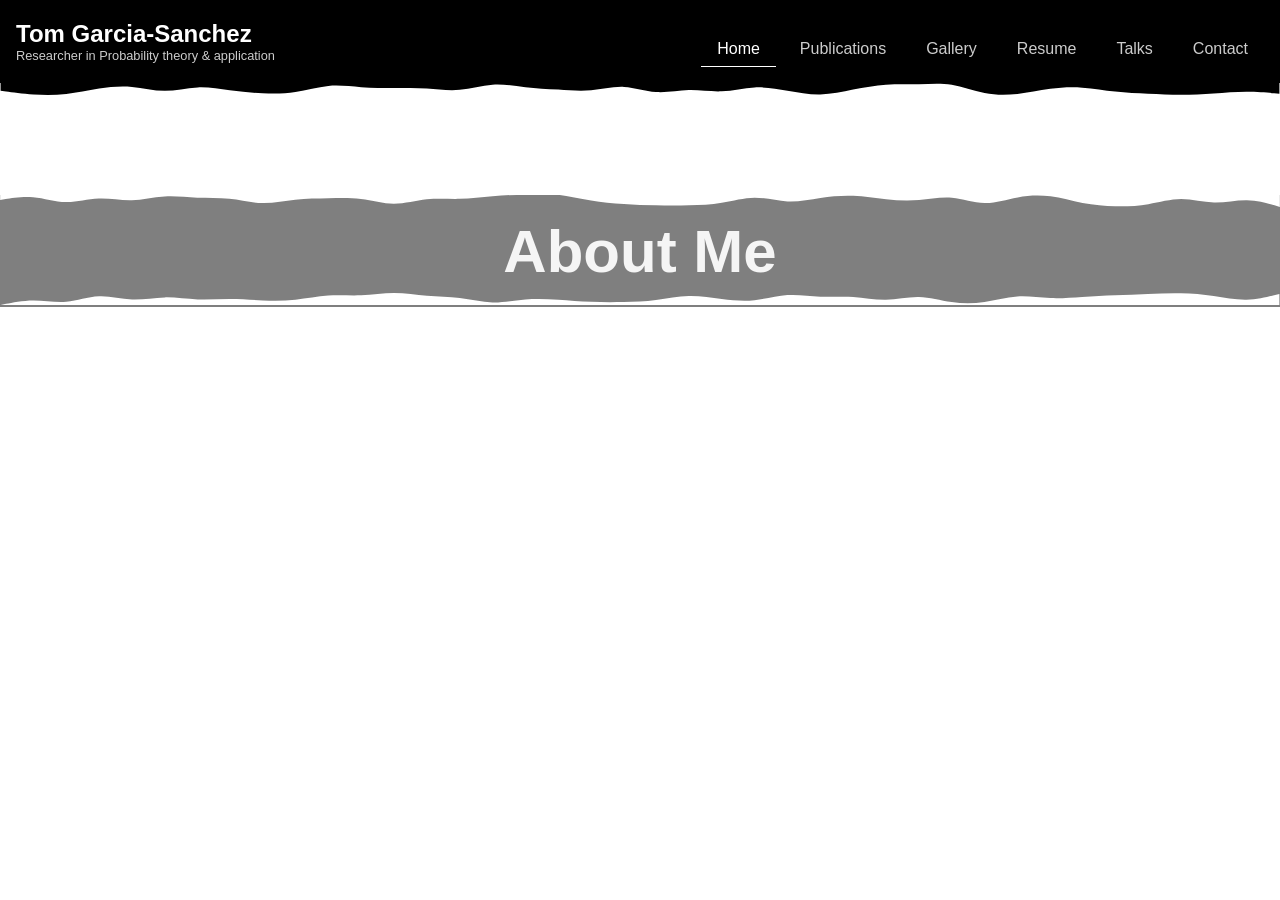
==== index.html @ c12ce55c "Fixed the wave issue" ====
<!DOCTYPE html>
<html lang="en">
<head>
  <meta charset="UTF-8" />
  <meta name="viewport" content="width=device-width, initial-scale=1.0"/>
  <title>Tom Garcia-Sanchez</title>
  <link rel="stylesheet" href="styles.css"/>
</head>
<body>
    <nav class="navbar">
        <div class="navbar-header">
          <div class="brand">Tom Garcia-Sanchez
            <span class="subtitle">Researcher in Probability theory & application</span>
          </div>
          <button class="menu-toggle" id="menu-toggle">&#9776;</button>
        </div>
      
        <ul class="nav-links" id="nav-links">
          <li class="nav-item active"><a href="#">Home</a></li>
          <li class="nav-item"><a href="#">Publications</a></li>
          <li class="nav-item"><a href="#">Gallery</a></li>
          <li class="nav-item"><a href="#">Resume</a></li>
          <li class="nav-item"><a href="#">Talks</a></li>
          <li class="nav-item"><a href="#">Contact</a></li>
        </ul>
      </nav>

      <div class="nav-waves">
        <img src="./images/black_bottom_wave.svg">
      </div>

<div class="about-me">
  <img src="./images/white_bottom_wave.svg" class="about-me-wave-top">
  <div class="welcome-box">
    <h1>About Me</h1>
  </div>
</div>
<img src="./images/white_top_wave.svg" class="about-me-wave-bottom">



  <script src="script.js"></script>
</body>
</html>
---- styles.css ----
body {
  margin: 0;
  font-family: Arial, sans-serif;
  background: #fff;
  color: black;
}

.navbar {
  display: flex;
  justify-content: space-between;
  background: #000;
  padding: 1rem;
}

.navbar-header {
  width: fit-content;
  display: flex;
  justify-content: space-between;
  align-items: center;
}

.brand {
  font-size: 1.5rem;
  font-weight: bold;
  color: white;
}

.subtitle {
  display: block;
  font-size: 0.8rem;
  font-weight: normal;
  color: #ccc;
}

.menu-toggle {
  font-size: 1.5rem;
  background: none;
  border: none;
  color: white;
  cursor: pointer;
  display: none;
}

.nav-links {
  width: fit-content;
  display: flex;
  list-style: none;
  padding: 0;
  margin: 1rem 0 0 0;
  flex-wrap: wrap;
  gap: 0.5rem;
}

.nav-item a {
  text-decoration: none;
  color: #ccc;
  padding: 0.5rem 1rem;
  display: block;
  transition: background-color 1.2s;}

.nav-item.active a,
.nav-item a:hover {
  color: white;
  border-bottom: 1px solid white;
}

.nav-waves img{
  position: absolute;
  margin-top: -1px;
  left: 0;
  margin-left: 0px;
  width: 100%;
}
.about-me {
  position: relative;
  margin-top: 5rem;
  height: fit-content;
  overflow: hidden; /* ensures the absolute wave doesn't overflow */
}

.about-me-wave-top{
  position: absolute;
margin-top: 30px; 
 bottom: 2;
  left: 0;
  width: 100%;
  z-index: 4;
}

img.about-me-wave-bottom {
  position: absolute;
  margin-top: -14px;
  bottom: 11;
  left: 0;
  width: 100%;
  z-index: 3;
  pointer-events: none; /* optional, lets clicks go through */
}

.welcome-box {
  position: relative;
  z-index: 2;
  margin-top: 2rem; /* or adjust as needed */
  background-size: cover;
  background-image: linear-gradient(rgba(0, 0, 0, 0.5), rgba(0, 0, 0, 0.5)), url(./images/fractals.jpg);
  display: flex;
  padding: 1rem;
  height: 5rem;
  font-size: 30px;
  justify-content: center;
  align-items: center;
  color: whitesmoke;
}

/* Mobile responsiveness */
@media (max-width: 768px) {
  .navbar {
    display: block;
  }
  .menu-toggle {
    display: block;
  }
  .nav-links {
    display: none;
    flex-direction: column;
  }

  .nav-links.open {
    display: flex;
  }

  .nav-item a {
    padding: 1rem;
    border-top: 1px solid #222;
  }
  .nav-waves{
    height: 40px;
    padding: 0;
    margin: 0;
  }
  .nav-waves img{
    margin-top: -22px;
    padding: 0%;
    margin-left: -30px;
    width: 150%;
    height: 120%;
  }
}
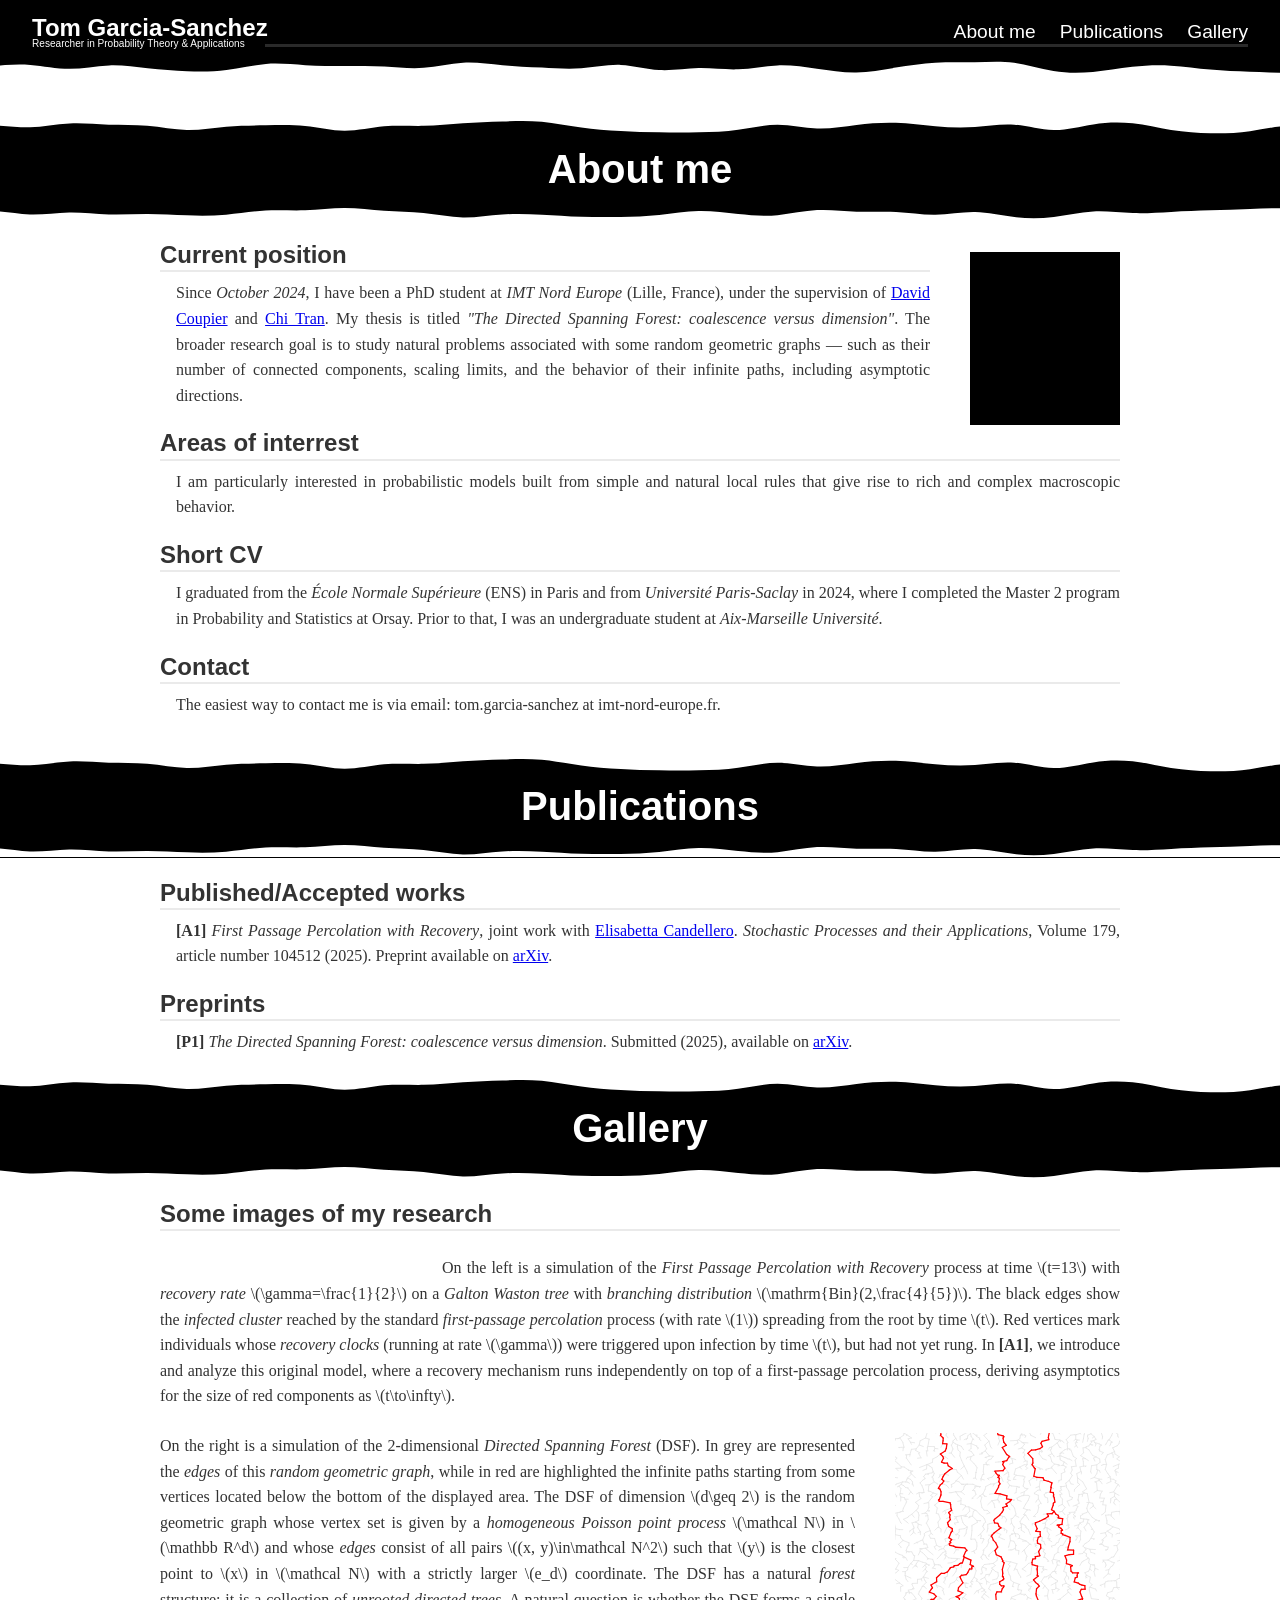
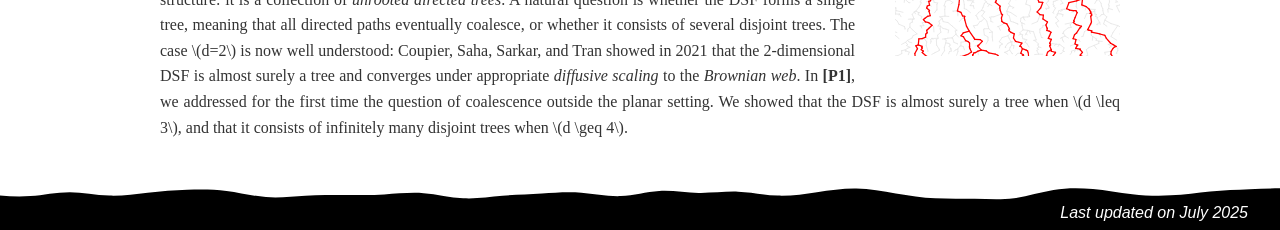
==== commit 0d79af3c: "wrote the first version of the website" ====
--- a/index.html
+++ b/index.html
@@ -1,44 +1,489 @@
 <!DOCTYPE html>
 <html lang="en">
 <head>
+  <script src="https://cdn.jsdelivr.net/npm/mathjax@3/es5/tex-mml-chtml.js" async></script>
   <meta charset="UTF-8" />
   <meta name="viewport" content="width=device-width, initial-scale=1.0"/>
   <title>Tom Garcia-Sanchez</title>
-  <link rel="stylesheet" href="styles.css"/>
+  <style>
+    * {
+      margin: 0;
+      padding: 0;
+      box-sizing: border-box;
+    }
+
+    body {
+      font-family: -apple-system, BlinkMacSystemFont, 'Segoe UI', Roboto, sans-serif;
+      background: white;
+      padding-top: 120px;
+    }
+
+    header {
+      position: fixed;
+      top: 0;
+      left: 0;
+      width: 100%;
+      background-color: black;
+      color: white;
+      background-color: black;
+      z-index: 1000;
+      height: 60px;
+      display: flex;
+      flex-direction: column;
+      justify-content: flex-end;
+    }
+
+    .header-content {
+      padding: 3rem 2rem 1rem 2rem;
+      display: flex;
+      z-index: 10;
+      justify-content: space-between;
+      align-items: flex-end;
+    }
+
+    .branding h1 {
+      font-size: 1.5rem;
+    }
+
+    .branding p {
+      font-size: 0.63rem;
+      line-height: 0;
+      margin-top: .1rem;
+    }
+
+    nav {
+      display: flex;
+      gap: 1.5rem;
+      font-size: 1.2rem;
+      transform: translateY(-1px);
+    }
+
+    nav a {
+      position: relative;
+      display: inline-block;
+      color: white;
+      text-decoration: none;
+      position: relative;
+      z-index: 2;
+    }
+
+    nav a::after {
+      content: '';
+      position: absolute;
+      bottom: -4px;
+      left: 0;
+      height: 3px;
+      width: 0;
+      background: white;
+      transition: width 0.3s ease;
+      z-index: 3;
+    }
+
+    nav a:hover::after {
+      width: 100%;
+    }
+
+    .nav-line {
+      position: absolute;
+      margin-top: 1px;
+      height: 3px;
+      position:absolute;
+      background: rgb(42, 42, 42);
+      width: calc(100% - 297px);
+      left: 265px;
+      bottom:13px;
+      z-index: 1;
+    }
+
+    /* === SECTION SYSTEM === */
+
+    .section-strip {
+      text-align: center;
+      position: relative;
+      height: 100px;
+      background-size: cover;
+      background-position: center;
+      background-attachment: fixed; /* parallax effect */
+      display: flex;
+      flex-direction: column;
+      align-items: center;
+      padding-bottom: 1rem;
+      color: white;
+      user-select: none;
+      justify-content: center;
+      align-items: center;
+    }
+
+    .section-strip h2 {
+      display: block;
+      color: white;
+      font-size: 2.5rem;
+      font-weight: 900;
+      transform: translateY(7px);
+    }
+
+    .section-content {
+      max-width: 80%;
+      margin: 1rem auto 1.5rem;
+      padding: 0 2rem;
+      font-size: 1rem;
+      line-height: 1.6;
+      color: #333;
+      word-break: break-word;
+      text-align: justify;
+      hyphens: auto;
+    }
+
+    .header-wave {
+      position: fixed;
+      top: 60px;
+      height: auto;
+      z-index: 999;
+      pointer-events: none;
+      overflow: visible;
+      line-height: 0;
+    }
+
+    .header-wave img {
+      width: 100vw;
+      height: auto;
+      display: block;
+      transform: scaleX(1.2);
+    }
+
+    .wave-top {
+      line-height: 0;
+    }
+
+    .wave-top img {
+      position: absolute;
+      left: 0;
+      top: 0;
+      width: 100vw;
+      transform: scaleX(1.2);
+      height: auto;
+    }
+
+    .wave-bottom {
+      line-height: 0;
+    }
+
+    .wave-bottom img {
+      position: absolute;
+      bottom: 0;
+      left: 0;
+      width: 100vw;
+      min-width: 100%;
+      max-width: 100%;
+      height: auto;
+      object-fit: cover;
+      transform: scaleX(1.2);
+    }
+
+    .bottom-wave {
+      line-height: 0;
+    }
+
+    .bottom-wave img {
+      position: fixed;
+      bottom: 0;
+      width: 100vw;
+      line-height: 0;
+      transform: scaleX(1.2);
+      height: auto;
+      display: block;
+      z-index: 1000;
+    }
+
+    html, body {
+      overflow-x: hidden;
+    }
+
+    html {
+      scroll-behavior: smooth;
+    }
+
+    :root {
+      scroll-padding-top: 80px;
+    }
+
+    img {
+      width: 150px;
+    }
+
+    img.pdpimg {
+      float: right;
+      margin: 1em 0em 1em 2.5em;
+      height: auto;
+    }
+
+    .section-content::after {
+      content: "";
+      display: block;
+      clear: both;
+    }
+
+    .title {
+      margin-top: 0;
+      font-size: 1.5rem;
+      font-weight: bold;
+    }
+
+    hr {
+      border: none;
+      height: 2px;
+      background: rgb(234, 234, 234);
+      margin: -0.25em 0 .5em;
+    }
+
+    .indent_text {
+      margin-left: 1rem;
+      margin-bottom: 1rem;
+      text-align: justify;
+      font-family: 'Georgia', 'Times New Roman', Times, serif;
+    }
+
+    .gallery-item {
+      width: 100%;
+      margin: 1.5em auto;
+      clear: both;
+    }
+
+    .gallery-item img {
+      height: auto;
+      margin-bottom: 1rem;
+    }
+
+    #menu-toggle {
+      display: none;
+      position: absolute;
+      top: 15px;
+      right: 2rem;
+      background: none;
+      border: none;
+      color: white;
+      font-size: 1.75rem;
+      cursor: pointer;
+      z-index: 1002;
+    }
+
+    @media (max-width: 650px) {
+      nav {
+        display: none;
+        flex-direction: column;
+        position: absolute;
+        align-items: center;
+        top: 60px;
+        right: 2rem;
+        background-color: black;
+        padding: 1rem;
+        z-index: 1001;
+      }
+
+      nav.nav-open {
+        display: flex;
+      }
+
+      #menu-toggle {
+        display: block;
+      }
+
+      .nav-line {
+        display: none;
+      }
+    }
+
+    @media (min-width: 651px) {
+      nav {
+        display: flex !important; /* ensures wide view always shows nav */
+      }
+    }
+  </style>
 </head>
 <body>
-    <nav class="navbar">
-        <div class="navbar-header">
-          <div class="brand">Tom Garcia-Sanchez
-            <span class="subtitle">Researcher in Probability theory & application</span>
-          </div>
-          <button class="menu-toggle" id="menu-toggle">&#9776;</button>
-        </div>
+
+  <header>
+    <div class="header-content">
+      <div class="branding">
+        <h1>Tom Garcia-Sanchez</h1>
+        <p>Researcher in Probability Theory & Applications</p>
+      </div>
       
-        <ul class="nav-links" id="nav-links">
-          <li class="nav-item active"><a href="#">Home</a></li>
-          <li class="nav-item"><a href="#">Publications</a></li>
-          <li class="nav-item"><a href="#">Gallery</a></li>
-          <li class="nav-item"><a href="#">Resume</a></li>
-          <li class="nav-item"><a href="#">Talks</a></li>
-          <li class="nav-item"><a href="#">Contact</a></li>
-        </ul>
+      <button id="menu-toggle">&#8942;</button>
+      
+      <nav>
+        <a href="#about">About me</a>
+        <a href="#publications">Publications</a>
+        <a href="#gallery">Gallery</a>
       </nav>
-
-      <div class="nav-waves">
-        <img src="./images/black_bottom_wave.svg">
-      </div>
-
-<div class="about-me">
-  <img src="./images/white_bottom_wave.svg" class="about-me-wave-top">
-  <div class="welcome-box">
-    <h1>About Me</h1>
+    </div>
+    <div class="nav-line"></div>
+  </header>
+
+  <div class="header-wave">
+    <img src="black_bottom_wave.svg" alt="Wave Divider" />
   </div>
-</div>
-<img src="./images/white_top_wave.svg" class="about-me-wave-bottom">
-
-
-
-  <script src="script.js"></script>
+  
+  <!-- About me section: -->
+  <section id="about">
+    <div class="section-strip" style="background: black;">
+      <div class="wave-top">
+        <img src="white_bottom_wave.svg" alt="" />
+      </div>
+      <h2>About me</h2>
+      <div class="wave-bottom">
+        <img src="white_top_wave.svg" alt="" />
+      </div>
+    </div>
+    
+    <div class="section-content">
+      <img src="data:image/svg+xml;utf8,<svg xmlns='http://www.w3.org/2000/svg' width='200' height='230'><rect width='200' height='230' fill='black'/></svg>" alt="Black square" class="pdpimg" />
+
+      <div class="title">Current position</div>
+      <hr />
+      <div class="indent_text">
+        <p>
+          Since <i>October 2024</i>, I have been a PhD student at <i>IMT Nord Europe</i> (Lille, France), under the supervision of 
+          <a href="https://sites.google.com/view/pageprodedavidcoupier/" target="_blank">David Coupier</a> and 
+          <a href="unkown" target="_blank">Chi Tran</a>.
+          My thesis is titled <i>"The Directed Spanning Forest: coalescence versus dimension"</i>. 
+          The broader research goal is to study natural problems associated with some random geometric
+          graphs — such as their number of connected components, scaling limits, and the behavior
+          of their infinite paths, including asymptotic directions.
+        </p>
+      </div>
+      <div class="title">Areas of interrest</div>
+      <hr />
+      <div class="indent_text">
+        <p>
+         I am particularly interested in probabilistic models built from simple and natural local 
+         rules that give rise to rich and complex macroscopic behavior.
+        </p>
+      </div>
+      <div class="title">Short CV</div>
+      <hr />
+      <div class="indent_text">
+        <p>
+          I graduated from the <i>École Normale Supérieure</i> (ENS) 
+          in Paris and from <i>Université Paris-Saclay</i> in 2024, where I completed 
+          the Master 2 program in Probability and Statistics at Orsay. 
+          Prior to that, I was an undergraduate student at <i>Aix-Marseille Université</i>.
+        </p>
+      </div>
+      <div class="title">Contact</div>
+      <hr />
+      <div class="indent_text">
+        The easiest way to contact me is via email: tom.garcia-sanchez at imt-nord-europe.fr.
+      </div>
+    </div>
+  </section>
+
+  <section id="publications">
+    <div class="section-strip" style="background: black;">
+      <div class="wave-top">
+        <img src="white_bottom_wave.svg" alt="" />
+      </div>
+      <h2>Publications</h2>
+      <div class="wave-bottom">
+        <img src="white_top_wave.svg" alt="" />
+      </div>
+    </div>
+    <div class="section-content">
+      <div class="title">Published/Accepted works</div>
+      <hr />
+      <div class="indent_text">
+        <p>
+          <strong>[A1]</strong> <i>First Passage Percolation with Recovery</i>, joint work with
+          <a href="https://sites.google.com/site/candelleroelisabetta" target="_blank" rel="noopener noreferrer">Elisabetta Candellero</a>.
+          <i>Stochastic Processes and their Applications</i>, Volume 179, article number 104512 (2025). Preprint available on 
+          <a href="https://arxiv.org/abs/2402.03930" target="_blank" rel="noopener noreferrer">arXiv</a>.
+        </p>
+      </div>
+      <div class="title">Preprints</div>
+      <hr />
+      <div class="indent_text">
+        <p>
+          <strong>[P1]</strong> <i>The Directed Spanning Forest: coalescence versus dimension</i>. Submitted (2025), available on 
+          <a href="https://arxiv.org/abs/2402.03930" target="_blank" rel="noopener noreferrer">arXiv</a>.
+        </p>
+      </div>
+      
+    </div>
+  </section>
+
+  <section id="gallery">
+    <div class="section-strip" style="background: black;">
+      <div class="wave-top">
+        <img src="white_bottom_wave.svg" alt="" />
+      </div>
+      <h2>Gallery</h2>
+      <div class="wave-bottom">
+        <img src="white_top_wave.svg" alt="" />
+      </div>
+    </div>
+    <div class="section-content">
+      <div class="title">Some images of my research</div>
+      <hr />
+      <div class="gallery-item">
+        <img src="fppr_tree.svg" alt="" style="float: left; margin-right: 2rem; width: 250px;" />
+        <p style="font-family: 'Georgia', 'Times New Roman', Times, serif;">
+          On the left is a simulation of the <i>First Passage Percolation with Recovery</i> process
+          at time \(t=13\) with <i>recovery rate</i> \(\gamma=\frac{1}{2}\) 
+          on a <i>Galton Waston tree</i> with <i>branching distribution</i> \(\mathrm{Bin}(2,\frac{4}{5})\).
+          
+          The black edges show the <i>infected cluster</i> reached by the standard <i>first-passage percolation</i> process (with rate \(1\))
+          spreading from the root by time \(t\). Red vertices mark individuals whose <i>recovery clocks</i> (running at rate \(\gamma\)) 
+          were triggered upon infection by time \(t\), but had not yet rung.
+
+          In <strong>[A1]</strong>, we introduce and analyze this 
+          original model, where a recovery mechanism runs independently on top of a first-passage percolation process, 
+          deriving asymptotics for the size of red components as \(t\to\infty\).
+        </p>
+      </div>
+
+      <div class="gallery-item">
+        <img src="dsf_simu.svg" alt="" style="float: right; margin-left: 2.5rem; width: 225px;" />
+        <p style="font-family: 'Georgia', 'Times New Roman', Times, serif;">
+          On the right is a simulation of the 2-dimensional <i>Directed Spanning Forest</i> (DSF). 
+          In grey are represented the <i>edges</i> of this <i>random geometric graph</i>, while in red are highlighted 
+          the infinite paths starting from some vertices located below the bottom of the displayed area.
+
+          The DSF of dimension \(d\geq 2\) is the random geometric graph whose vertex set is given by a 
+          <i>homogeneous Poisson point process</i> \(\mathcal N\) in \(\mathbb R^d\) and whose <i>edges</i> 
+          consist of all pairs \((x, y)\in\mathcal N^2\) such that \(y\) is the closest point 
+          to \(x\) in \(\mathcal N\) with a strictly larger \(e_d\) coordinate. 
+          The DSF has a natural <i>forest</i> structure: it is a collection of <i>unrooted directed trees</i>. 
+          A natural question is whether the DSF forms a single tree, 
+          meaning that all directed paths eventually coalesce, or whether it consists of several disjoint trees.
+          
+          The case \(d=2\) is now well understood: Coupier, Saha, Sarkar, and Tran 
+          showed in 2021 that the 2-dimensional DSF is almost surely a tree
+          and converges under appropriate <i>diffusive scaling</i> to the <i>Brownian web</i>.
+          
+          In <strong>[P1]</strong>, we addressed for the first time the question of coalescence outside the planar setting. 
+          We showed that the DSF is almost surely a tree when \(d \leq 3\), 
+          and that it consists of infinitely many disjoint trees when \(d \geq 4\).
+        </p>
+      </div>
+    </div>
+  </section>
+
+  <div class="footer-wave" style="line-height: 0;">
+    <img src="black_top_wave.svg" alt="Wave Divider" style="width: 100%; bottom: 0; transform: scaleX(1.2); margin-bottom: -1px;"/>
+  </div>
+  <footer class="footer-strip" style="background-color: black; color:white; height: 30px;">
+    <div style="text-align: right; transform: translateY(0.25rem); margin-right:2rem;">
+      <i>Last updated on July 2025</i>
+    </div>
+  </footer>
+
+  <script>
+    const toggle = document.getElementById('menu-toggle');
+    const nav = document.querySelector('nav');
+
+    toggle.addEventListener('click', () => {
+      nav.classList.toggle('nav-open');
+    });
+  </script>
 </body>
 </html>
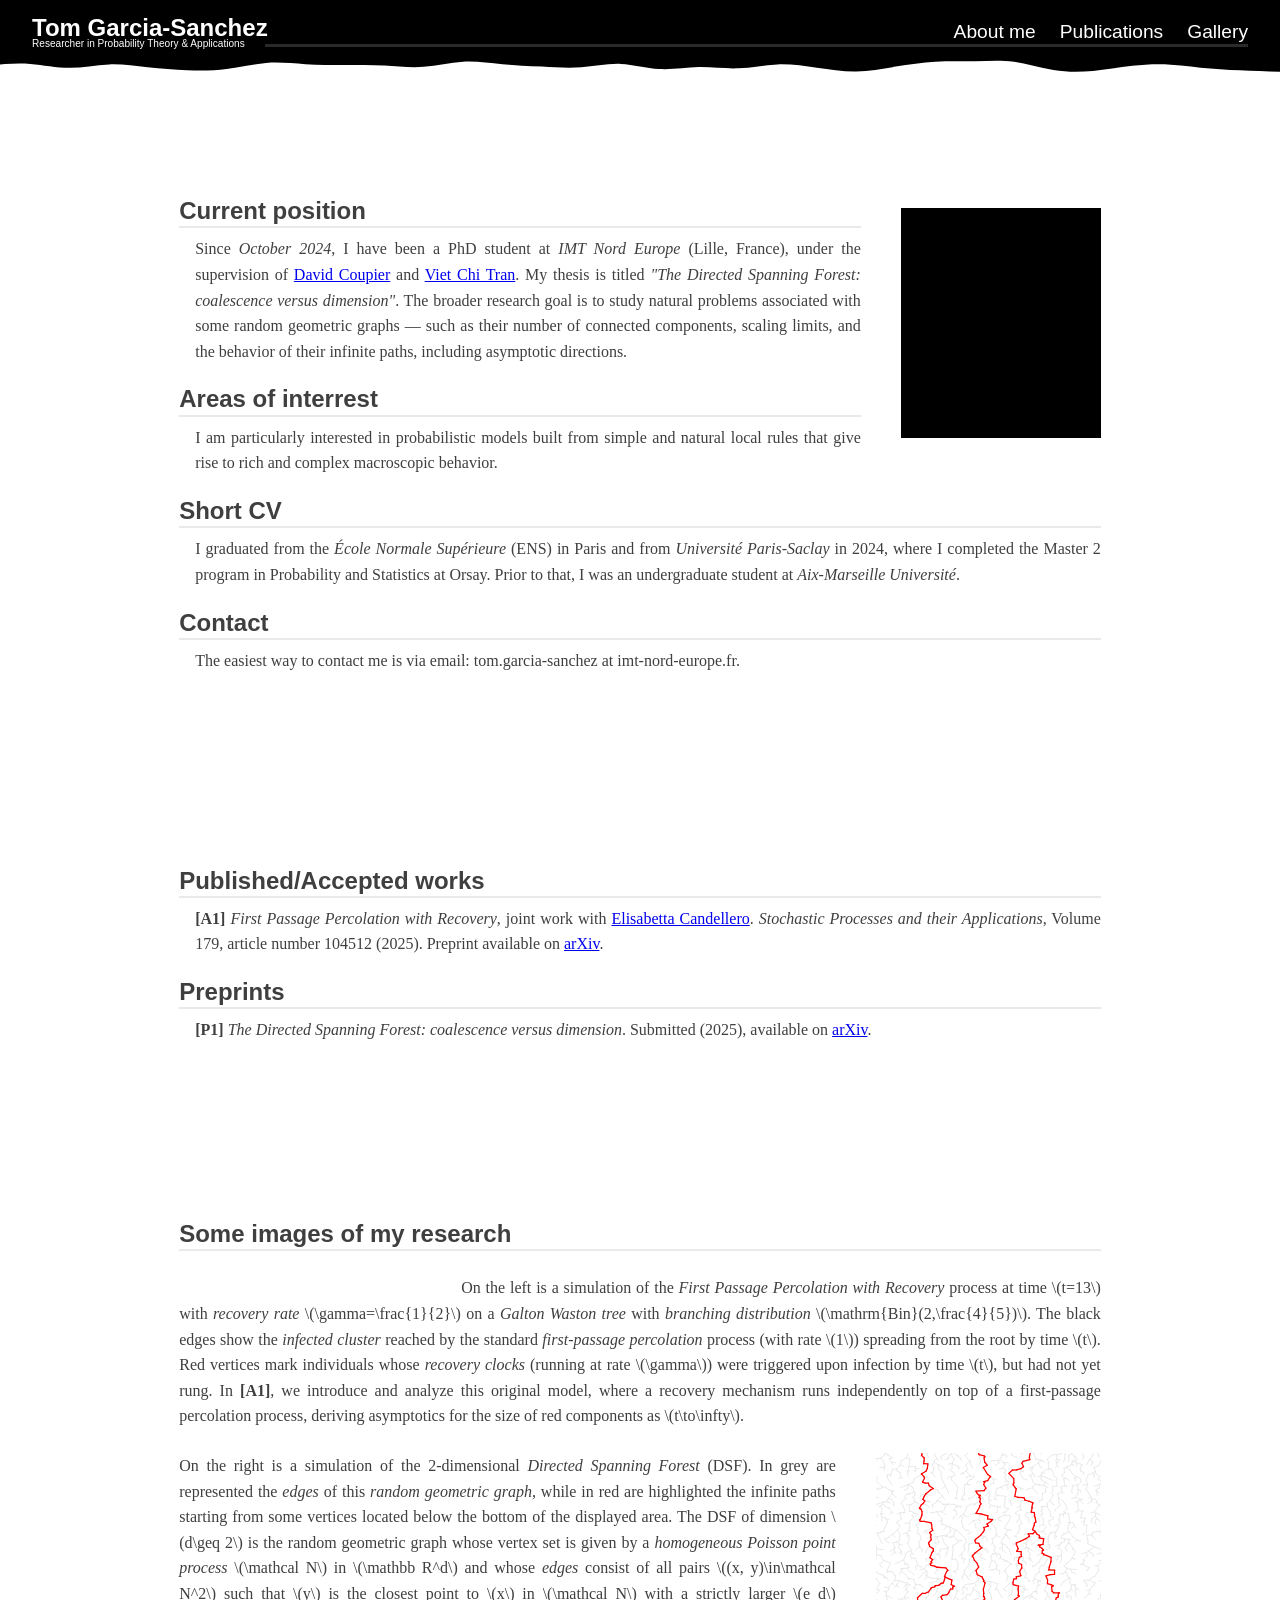
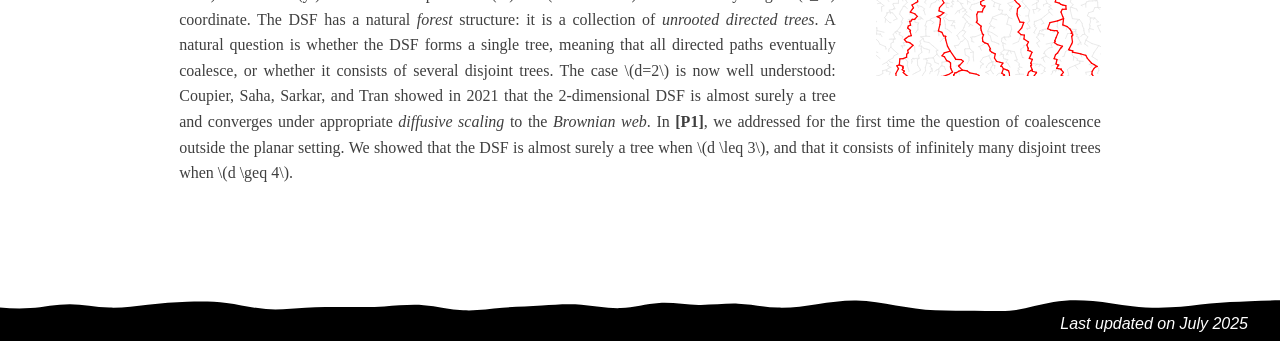
==== commit c71b12a8: "fixed the website" ====
--- a/index.html
+++ b/index.html
@@ -14,9 +14,10 @@
 
     body {
       font-family: -apple-system, BlinkMacSystemFont, 'Segoe UI', Roboto, sans-serif;
-      background: white;
-      padding-top: 120px;
-    }
+      padding-top: 60px;
+    }
+
+    /* === HEADER STYLE === */
 
     header {
       position: fixed;
@@ -25,7 +26,6 @@
       width: 100%;
       background-color: black;
       color: white;
-      background-color: black;
       z-index: 1000;
       height: 60px;
       display: flex;
@@ -95,6 +95,23 @@
       z-index: 1;
     }
 
+    .header-wave {
+      position: fixed;
+      top: 59px;
+      height: auto;
+      z-index: 999;
+      pointer-events: none;
+      overflow: visible;
+      line-height: 0;
+    }
+
+    .header-wave img {
+      width: 100vw;
+      height: auto;
+      display: block;
+      transform: scaleX(1.2);
+    }
+
     /* === SECTION SYSTEM === */
 
     .section-strip {
@@ -103,7 +120,7 @@
       height: 100px;
       background-size: cover;
       background-position: center;
-      background-attachment: fixed; /* parallax effect */
+      background-attachment: fixed;
       display: flex;
       flex-direction: column;
       align-items: center;
@@ -125,30 +142,20 @@
     .section-content {
       max-width: 80%;
       margin: 1rem auto 1.5rem;
+      background-color: white;
       padding: 0 2rem;
       font-size: 1rem;
       line-height: 1.6;
-      color: #333;
+      color: #3f3f3f;
       word-break: break-word;
       text-align: justify;
       hyphens: auto;
     }
 
-    .header-wave {
-      position: fixed;
-      top: 60px;
-      height: auto;
-      z-index: 999;
-      pointer-events: none;
-      overflow: visible;
-      line-height: 0;
-    }
-
-    .header-wave img {
-      width: 100vw;
-      height: auto;
-      display: block;
-      transform: scaleX(1.2);
+    .section-content-wrapper {
+      width: 100%;
+      padding: 1rem 1.5rem;
+      background-color: white;
     }
 
     .wave-top {
@@ -158,7 +165,7 @@
     .wave-top img {
       position: absolute;
       left: 0;
-      top: 0;
+      top: -1px;
       width: 100vw;
       transform: scaleX(1.2);
       height: auto;
@@ -170,7 +177,7 @@
 
     .wave-bottom img {
       position: absolute;
-      bottom: 0;
+      bottom: -1px;
       left: 0;
       width: 100vw;
       min-width: 100%;
@@ -201,17 +208,16 @@
 
     html {
       scroll-behavior: smooth;
+      font-size: 16px;
     }
 
     :root {
       scroll-padding-top: 80px;
     }
 
-    img {
-      width: 150px;
-    }
-
     img.pdpimg {
+      width: 33vw;
+      max-width: 200px;
       float: right;
       margin: 1em 0em 1em 2.5em;
       height: auto;
@@ -267,7 +273,29 @@
       z-index: 1002;
     }
 
+    .fixed-bg {
+      position: fixed;
+      top: 0;
+      left: 0;
+      width: 100vw;
+      height: 100vh;
+      background-image: url('mountains.png');
+      background-repeat: no-repeat;
+      background-position: center;
+      background-size: cover; /* or contain, or other based on your needs */
+      z-index: -1; /* put it behind everything */
+      pointer-events: none; /* so clicks pass through */
+    }
+
     @media (max-width: 650px) {
+      .section-content {
+        max-width: 100%;
+      }
+
+      .indent_text {
+        margin-left: 0;
+      }
+      
       nav {
         display: none;
         flex-direction: column;
@@ -301,6 +329,7 @@
   </style>
 </head>
 <body>
+  <div class="fixed-bg"></div>
 
   <header>
     <div class="header-content">
@@ -326,60 +355,58 @@
   
   <!-- About me section: -->
   <section id="about">
-    <div class="section-strip" style="background: black;">
-      <div class="wave-top">
-        <img src="white_bottom_wave.svg" alt="" />
-      </div>
+    <div class="section-strip">
       <h2>About me</h2>
       <div class="wave-bottom">
         <img src="white_top_wave.svg" alt="" />
       </div>
     </div>
-    
-    <div class="section-content">
-      <img src="data:image/svg+xml;utf8,<svg xmlns='http://www.w3.org/2000/svg' width='200' height='230'><rect width='200' height='230' fill='black'/></svg>" alt="Black square" class="pdpimg" />
-
-      <div class="title">Current position</div>
-      <hr />
-      <div class="indent_text">
-        <p>
-          Since <i>October 2024</i>, I have been a PhD student at <i>IMT Nord Europe</i> (Lille, France), under the supervision of 
-          <a href="https://sites.google.com/view/pageprodedavidcoupier/" target="_blank">David Coupier</a> and 
-          <a href="unkown" target="_blank">Chi Tran</a>.
-          My thesis is titled <i>"The Directed Spanning Forest: coalescence versus dimension"</i>. 
-          The broader research goal is to study natural problems associated with some random geometric
-          graphs — such as their number of connected components, scaling limits, and the behavior
-          of their infinite paths, including asymptotic directions.
-        </p>
-      </div>
-      <div class="title">Areas of interrest</div>
-      <hr />
-      <div class="indent_text">
-        <p>
-         I am particularly interested in probabilistic models built from simple and natural local 
-         rules that give rise to rich and complex macroscopic behavior.
-        </p>
-      </div>
-      <div class="title">Short CV</div>
-      <hr />
-      <div class="indent_text">
-        <p>
-          I graduated from the <i>École Normale Supérieure</i> (ENS) 
-          in Paris and from <i>Université Paris-Saclay</i> in 2024, where I completed 
-          the Master 2 program in Probability and Statistics at Orsay. 
-          Prior to that, I was an undergraduate student at <i>Aix-Marseille Université</i>.
-        </p>
-      </div>
-      <div class="title">Contact</div>
-      <hr />
-      <div class="indent_text">
-        The easiest way to contact me is via email: tom.garcia-sanchez at imt-nord-europe.fr.
+    <div class="section-content-wrapper">
+      <div class="section-content">
+        <img src="data:image/svg+xml;utf8,<svg xmlns='http://www.w3.org/2000/svg' width='200' height='230'><rect width='200' height='230' fill='black'/></svg>" alt="Black square" class="pdpimg" />
+
+        <div class="title">Current position</div>
+        <hr />
+        <div class="indent_text">
+          <p>
+            Since <i>October 2024</i>, I have been a PhD student at <i>IMT Nord Europe</i> (Lille, France), under the supervision of 
+            <a href="https://sites.google.com/view/pageprodedavidcoupier/" target="_blank">David Coupier</a> and 
+            <a href="https://tranvietchi59.github.io" target="_blank">Viet Chi Tran</a>.
+            My thesis is titled <i>"The Directed Spanning Forest: coalescence versus dimension"</i>. 
+            The broader research goal is to study natural problems associated with some random geometric
+            graphs — such as their number of connected components, scaling limits, and the behavior
+            of their infinite paths, including asymptotic directions.
+          </p>
+        </div>
+        <div class="title">Areas of interrest</div>
+        <hr />
+        <div class="indent_text">
+          <p>
+          I am particularly interested in probabilistic models built from simple and natural local 
+          rules that give rise to rich and complex macroscopic behavior.
+          </p>
+        </div>
+        <div class="title">Short CV</div>
+        <hr />
+        <div class="indent_text">
+          <p>
+            I graduated from the <i>École Normale Supérieure</i> (ENS) 
+            in Paris and from <i>Université Paris-Saclay</i> in 2024, where I completed 
+            the Master 2 program in Probability and Statistics at Orsay. 
+            Prior to that, I was an undergraduate student at <i>Aix-Marseille Université</i>.
+          </p>
+        </div>
+        <div class="title">Contact</div>
+        <hr />
+        <div class="indent_text">
+          The easiest way to contact me is via email: tom.garcia-sanchez at imt-nord-europe.fr.
+        </div>
       </div>
     </div>
   </section>
 
   <section id="publications">
-    <div class="section-strip" style="background: black;">
+    <div class="section-strip">
       <div class="wave-top">
         <img src="white_bottom_wave.svg" alt="" />
       </div>
@@ -388,31 +415,32 @@
         <img src="white_top_wave.svg" alt="" />
       </div>
     </div>
-    <div class="section-content">
-      <div class="title">Published/Accepted works</div>
-      <hr />
-      <div class="indent_text">
-        <p>
-          <strong>[A1]</strong> <i>First Passage Percolation with Recovery</i>, joint work with
-          <a href="https://sites.google.com/site/candelleroelisabetta" target="_blank" rel="noopener noreferrer">Elisabetta Candellero</a>.
-          <i>Stochastic Processes and their Applications</i>, Volume 179, article number 104512 (2025). Preprint available on 
-          <a href="https://arxiv.org/abs/2402.03930" target="_blank" rel="noopener noreferrer">arXiv</a>.
-        </p>
-      </div>
-      <div class="title">Preprints</div>
-      <hr />
-      <div class="indent_text">
-        <p>
-          <strong>[P1]</strong> <i>The Directed Spanning Forest: coalescence versus dimension</i>. Submitted (2025), available on 
-          <a href="https://arxiv.org/abs/2402.03930" target="_blank" rel="noopener noreferrer">arXiv</a>.
-        </p>
-      </div>
-      
+    <div class="section-content-wrapper">
+      <div class="section-content">
+        <div class="title">Published/Accepted works</div>
+        <hr />
+        <div class="indent_text">
+          <p>
+            <strong>[A1]</strong> <i>First Passage Percolation with Recovery</i>, joint work with
+            <a href="https://sites.google.com/site/candelleroelisabetta" target="_blank" rel="noopener noreferrer">Elisabetta Candellero</a>.
+            <i>Stochastic Processes and their Applications</i>, Volume 179, article number 104512 (2025). Preprint available on 
+            <a href="https://arxiv.org/abs/2402.03930" target="_blank" rel="noopener noreferrer">arXiv</a>.
+          </p>
+        </div>
+        <div class="title">Preprints</div>
+        <hr />
+        <div class="indent_text">
+          <p>
+            <strong>[P1]</strong> <i>The Directed Spanning Forest: coalescence versus dimension</i>. Submitted (2025), available on 
+            <a href="https://arxiv.org/abs/2507.13289" target="_blank" rel="noopener noreferrer">arXiv</a>.
+          </p>
+        </div>
+      </div>
     </div>
   </section>
 
   <section id="gallery">
-    <div class="section-strip" style="background: black;">
+    <div class="section-strip">
       <div class="wave-top">
         <img src="white_bottom_wave.svg" alt="" />
       </div>
@@ -421,52 +449,60 @@
         <img src="white_top_wave.svg" alt="" />
       </div>
     </div>
-    <div class="section-content">
-      <div class="title">Some images of my research</div>
-      <hr />
-      <div class="gallery-item">
-        <img src="fppr_tree.svg" alt="" style="float: left; margin-right: 2rem; width: 250px;" />
-        <p style="font-family: 'Georgia', 'Times New Roman', Times, serif;">
-          On the left is a simulation of the <i>First Passage Percolation with Recovery</i> process
-          at time \(t=13\) with <i>recovery rate</i> \(\gamma=\frac{1}{2}\) 
-          on a <i>Galton Waston tree</i> with <i>branching distribution</i> \(\mathrm{Bin}(2,\frac{4}{5})\).
-          
-          The black edges show the <i>infected cluster</i> reached by the standard <i>first-passage percolation</i> process (with rate \(1\))
-          spreading from the root by time \(t\). Red vertices mark individuals whose <i>recovery clocks</i> (running at rate \(\gamma\)) 
-          were triggered upon infection by time \(t\), but had not yet rung.
-
-          In <strong>[A1]</strong>, we introduce and analyze this 
-          original model, where a recovery mechanism runs independently on top of a first-passage percolation process, 
-          deriving asymptotics for the size of red components as \(t\to\infty\).
-        </p>
-      </div>
-
-      <div class="gallery-item">
-        <img src="dsf_simu.svg" alt="" style="float: right; margin-left: 2.5rem; width: 225px;" />
-        <p style="font-family: 'Georgia', 'Times New Roman', Times, serif;">
-          On the right is a simulation of the 2-dimensional <i>Directed Spanning Forest</i> (DSF). 
-          In grey are represented the <i>edges</i> of this <i>random geometric graph</i>, while in red are highlighted 
-          the infinite paths starting from some vertices located below the bottom of the displayed area.
-
-          The DSF of dimension \(d\geq 2\) is the random geometric graph whose vertex set is given by a 
-          <i>homogeneous Poisson point process</i> \(\mathcal N\) in \(\mathbb R^d\) and whose <i>edges</i> 
-          consist of all pairs \((x, y)\in\mathcal N^2\) such that \(y\) is the closest point 
-          to \(x\) in \(\mathcal N\) with a strictly larger \(e_d\) coordinate. 
-          The DSF has a natural <i>forest</i> structure: it is a collection of <i>unrooted directed trees</i>. 
-          A natural question is whether the DSF forms a single tree, 
-          meaning that all directed paths eventually coalesce, or whether it consists of several disjoint trees.
-          
-          The case \(d=2\) is now well understood: Coupier, Saha, Sarkar, and Tran 
-          showed in 2021 that the 2-dimensional DSF is almost surely a tree
-          and converges under appropriate <i>diffusive scaling</i> to the <i>Brownian web</i>.
-          
-          In <strong>[P1]</strong>, we addressed for the first time the question of coalescence outside the planar setting. 
-          We showed that the DSF is almost surely a tree when \(d \leq 3\), 
-          and that it consists of infinitely many disjoint trees when \(d \geq 4\).
-        </p>
+    <div class="section-content-wrapper">
+      <div class="section-content">
+        <div class="title">Some images of my research</div>
+        <hr />
+        <div class="gallery-item">
+          <img src="fppr_tree.svg" alt="" style="float: left; margin-right: 2rem; width: 250px;" />
+          <p style="font-family: 'Georgia', 'Times New Roman', Times, serif;">
+            On the left is a simulation of the <i>First Passage Percolation with Recovery</i> process
+            at time \(t=13\) with <i>recovery rate</i> \(\gamma=\frac{1}{2}\) 
+            on a <i>Galton Waston tree</i> with <i>branching distribution</i> \(\mathrm{Bin}(2,\frac{4}{5})\).
+            
+            The black edges show the <i>infected cluster</i> reached by the standard <i>first-passage percolation</i> process (with rate \(1\))
+            spreading from the root by time \(t\). Red vertices mark individuals whose <i>recovery clocks</i> (running at rate \(\gamma\)) 
+            were triggered upon infection by time \(t\), but had not yet rung.
+
+            In <strong>[A1]</strong>, we introduce and analyze this 
+            original model, where a recovery mechanism runs independently on top of a first-passage percolation process, 
+            deriving asymptotics for the size of red components as \(t\to\infty\).
+          </p>
+        </div>
+
+        <div class="gallery-item">
+          <img src="dsf_simu.svg" alt="" style="float: right; margin-left: 2.5rem; width: 225px;" />
+          <p style="font-family: 'Georgia', 'Times New Roman', Times, serif;">
+            On the right is a simulation of the 2-dimensional <i>Directed Spanning Forest</i> (DSF). 
+            In grey are represented the <i>edges</i> of this <i>random geometric graph</i>, while in red are highlighted 
+            the infinite paths starting from some vertices located below the bottom of the displayed area.
+
+            The DSF of dimension \(d\geq 2\) is the random geometric graph whose vertex set is given by a 
+            <i>homogeneous Poisson point process</i> \(\mathcal N\) in \(\mathbb R^d\) and whose <i>edges</i> 
+            consist of all pairs \((x, y)\in\mathcal N^2\) such that \(y\) is the closest point 
+            to \(x\) in \(\mathcal N\) with a strictly larger \(e_d\) coordinate. 
+            The DSF has a natural <i>forest</i> structure: it is a collection of <i>unrooted directed trees</i>. 
+            A natural question is whether the DSF forms a single tree, 
+            meaning that all directed paths eventually coalesce, or whether it consists of several disjoint trees.
+            
+            The case \(d=2\) is now well understood: Coupier, Saha, Sarkar, and Tran 
+            showed in 2021 that the 2-dimensional DSF is almost surely a tree
+            and converges under appropriate <i>diffusive scaling</i> to the <i>Brownian web</i>.
+            
+            In <strong>[P1]</strong>, we addressed for the first time the question of coalescence outside the planar setting. 
+            We showed that the DSF is almost surely a tree when \(d \leq 3\), 
+            and that it consists of infinitely many disjoint trees when \(d \geq 4\).
+          </p>
+        </div>
       </div>
     </div>
   </section>
+
+  <div class="section-strip" style="height: 50px;">
+    <div class="wave-top">
+      <img src="white_bottom_wave.svg" alt="" />
+    </div>
+  </div>
 
   <div class="footer-wave" style="line-height: 0;">
     <img src="black_top_wave.svg" alt="Wave Divider" style="width: 100%; bottom: 0; transform: scaleX(1.2); margin-bottom: -1px;"/>
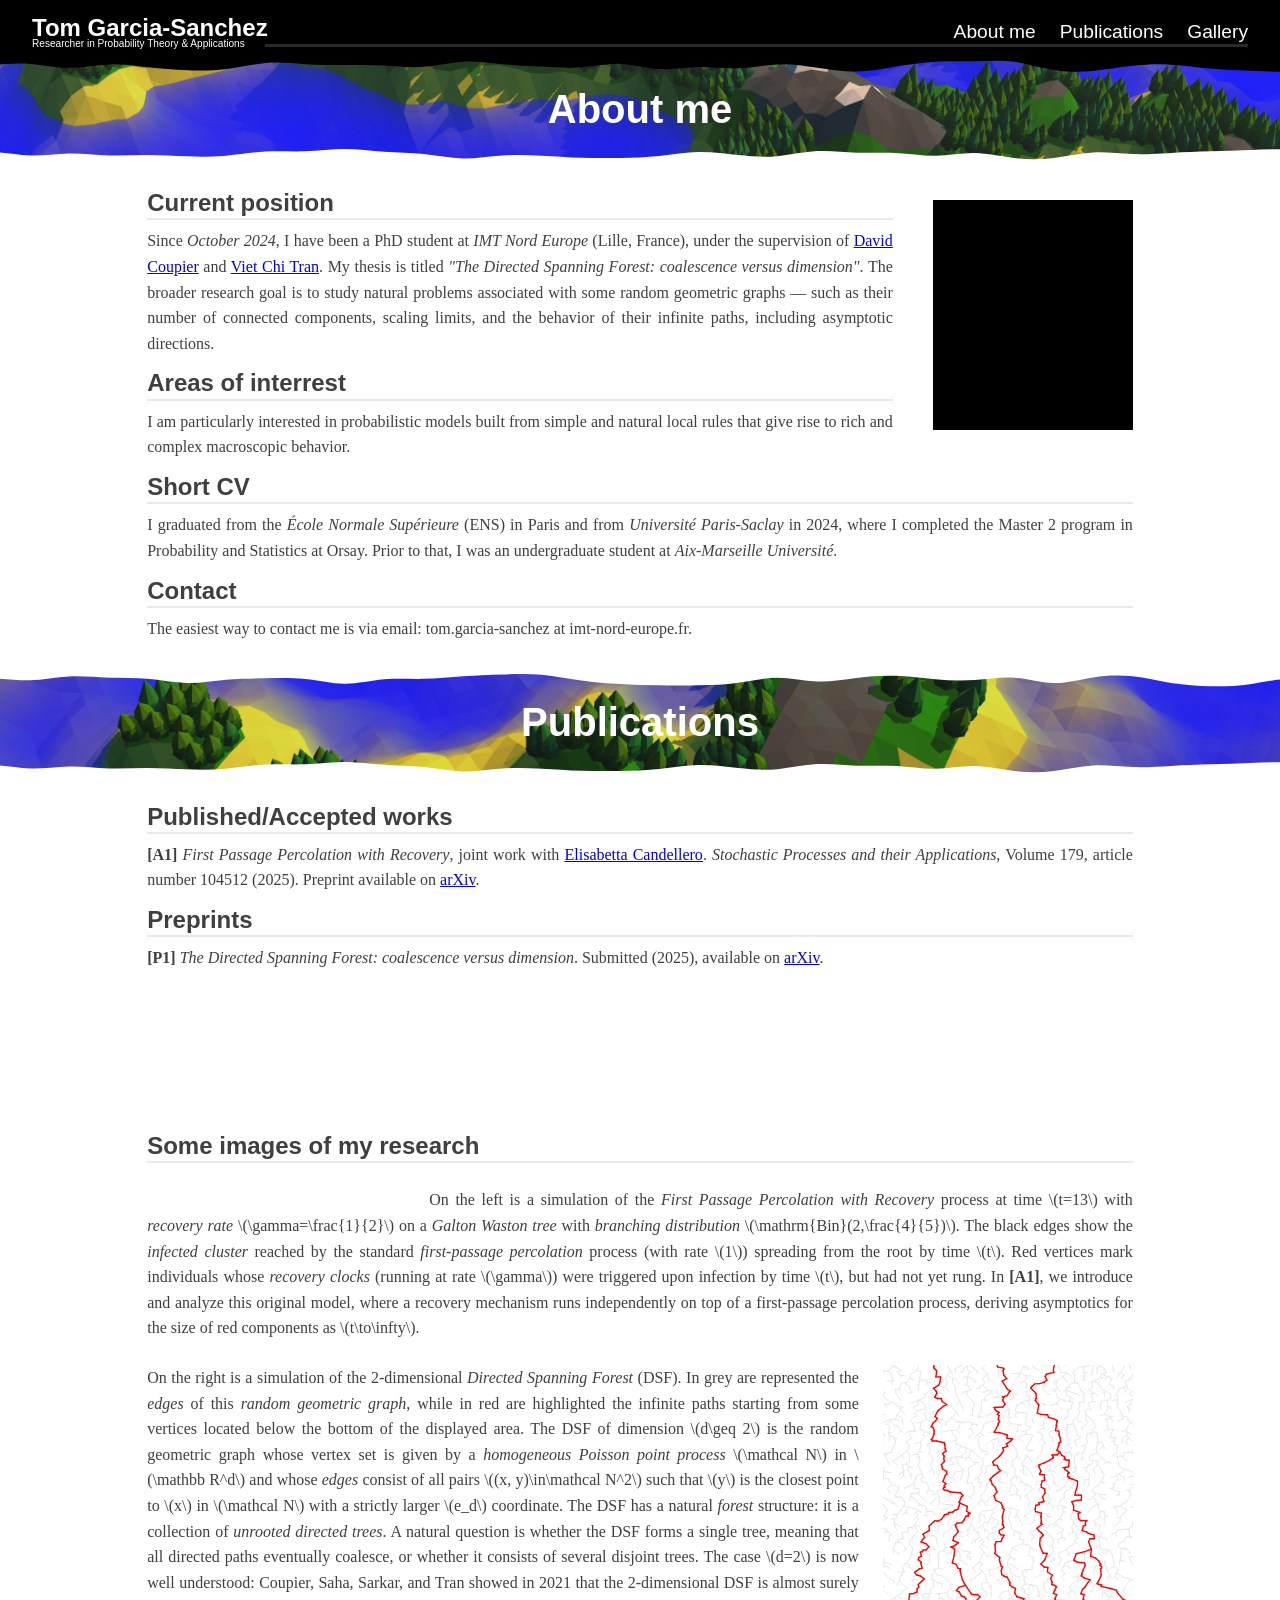
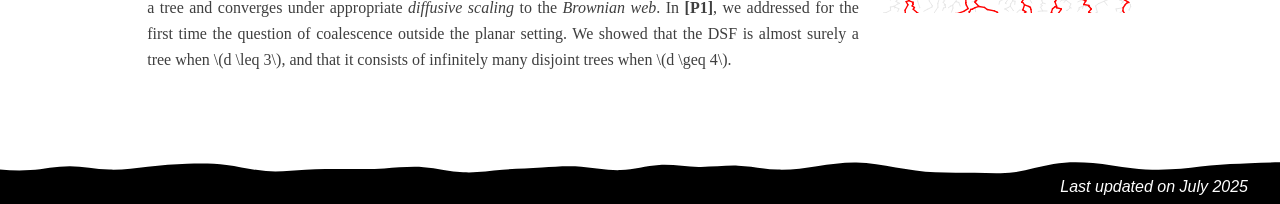
==== commit e32347bc: "tuned parameters" ====
--- a/index.html
+++ b/index.html
@@ -4,6 +4,10 @@
   <script src="https://cdn.jsdelivr.net/npm/mathjax@3/es5/tex-mml-chtml.js" async></script>
   <meta charset="UTF-8" />
   <meta name="viewport" content="width=device-width, initial-scale=1.0"/>
+  <meta name="description" content="Webpage of Tom Garcia-Sanchez, researcher in Probability."/>
+  <meta name="google-site-verification" content="CL6NZWFLtM9Px56UgMiJpkGMmZ2-oOWUAHYNtdJ0M_c"/>
+  <meta name="robots" content="index, follow">
+
   <title>Tom Garcia-Sanchez</title>
   <style>
     * {
@@ -15,6 +19,10 @@
     body {
       font-family: -apple-system, BlinkMacSystemFont, 'Segoe UI', Roboto, sans-serif;
       padding-top: 60px;
+    }
+
+    .georgia-text {
+      font-family: 'Georgia', 'Times New Roman', Times, serif;
     }
 
     /* === HEADER STYLE === */
@@ -141,9 +149,8 @@
 
     .section-content {
       max-width: 80%;
-      margin: 1rem auto 1.5rem;
+      margin: 0 auto 0;
       background-color: white;
-      padding: 0 2rem;
       font-size: 1rem;
       line-height: 1.6;
       color: #3f3f3f;
@@ -230,7 +237,7 @@
     }
 
     .title {
-      margin-top: 0;
+      margin-top: 0.5rem;
       font-size: 1.5rem;
       font-weight: bold;
     }
@@ -243,7 +250,7 @@
     }
 
     .indent_text {
-      margin-left: 1rem;
+      margin-left: 0rem;
       margin-bottom: 1rem;
       text-align: justify;
       font-family: 'Georgia', 'Times New Roman', Times, serif;
@@ -290,10 +297,6 @@
     @media (max-width: 650px) {
       .section-content {
         max-width: 100%;
-      }
-
-      .indent_text {
-        margin-left: 0;
       }
       
       nav {
@@ -367,40 +370,34 @@
 
         <div class="title">Current position</div>
         <hr />
-        <div class="indent_text">
-          <p>
-            Since <i>October 2024</i>, I have been a PhD student at <i>IMT Nord Europe</i> (Lille, France), under the supervision of 
-            <a href="https://sites.google.com/view/pageprodedavidcoupier/" target="_blank">David Coupier</a> and 
-            <a href="https://tranvietchi59.github.io" target="_blank">Viet Chi Tran</a>.
-            My thesis is titled <i>"The Directed Spanning Forest: coalescence versus dimension"</i>. 
-            The broader research goal is to study natural problems associated with some random geometric
-            graphs — such as their number of connected components, scaling limits, and the behavior
-            of their infinite paths, including asymptotic directions.
-          </p>
-        </div>
+        <p class="georgia-text">
+          Since <i>October 2024</i>, I have been a PhD student at <i>IMT Nord Europe</i> (Lille, France), under the supervision of 
+          <a href="https://sites.google.com/view/pageprodedavidcoupier/" target="_blank">David Coupier</a> and 
+          <a href="https://tranvietchi59.github.io" target="_blank">Viet Chi Tran</a>.
+          My thesis is titled <i>"The Directed Spanning Forest: coalescence versus dimension"</i>. 
+          The broader research goal is to study natural problems associated with some random geometric
+          graphs — such as their number of connected components, scaling limits, and the behavior
+          of their infinite paths, including asymptotic directions.
+        </p>
         <div class="title">Areas of interrest</div>
         <hr />
-        <div class="indent_text">
-          <p>
-          I am particularly interested in probabilistic models built from simple and natural local 
-          rules that give rise to rich and complex macroscopic behavior.
-          </p>
-        </div>
+        <p class="georgia-text">
+        I am particularly interested in probabilistic models built from simple and natural local 
+        rules that give rise to rich and complex macroscopic behavior.
+        </p>
         <div class="title">Short CV</div>
         <hr />
-        <div class="indent_text">
-          <p>
-            I graduated from the <i>École Normale Supérieure</i> (ENS) 
-            in Paris and from <i>Université Paris-Saclay</i> in 2024, where I completed 
-            the Master 2 program in Probability and Statistics at Orsay. 
-            Prior to that, I was an undergraduate student at <i>Aix-Marseille Université</i>.
-          </p>
-        </div>
+        <p class="georgia-text">
+          I graduated from the <i>École Normale Supérieure</i> (ENS) 
+          in Paris and from <i>Université Paris-Saclay</i> in 2024, where I completed 
+          the Master 2 program in Probability and Statistics at Orsay. 
+          Prior to that, I was an undergraduate student at <i>Aix-Marseille Université</i>.
+        </p>
         <div class="title">Contact</div>
         <hr />
-        <div class="indent_text">
+        <p class="georgia-text" style="margin-bottom: 1rem;">
           The easiest way to contact me is via email: tom.garcia-sanchez at imt-nord-europe.fr.
-        </div>
+        </p>
       </div>
     </div>
   </section>
@@ -419,22 +416,18 @@
       <div class="section-content">
         <div class="title">Published/Accepted works</div>
         <hr />
-        <div class="indent_text">
-          <p>
-            <strong>[A1]</strong> <i>First Passage Percolation with Recovery</i>, joint work with
-            <a href="https://sites.google.com/site/candelleroelisabetta" target="_blank" rel="noopener noreferrer">Elisabetta Candellero</a>.
-            <i>Stochastic Processes and their Applications</i>, Volume 179, article number 104512 (2025). Preprint available on 
-            <a href="https://arxiv.org/abs/2402.03930" target="_blank" rel="noopener noreferrer">arXiv</a>.
-          </p>
-        </div>
+        <p class="georgia-text">
+          <strong>[A1]</strong> <i>First Passage Percolation with Recovery</i>, joint work with
+          <a href="https://sites.google.com/site/candelleroelisabetta" target="_blank" rel="noopener noreferrer">Elisabetta Candellero</a>.
+          <i>Stochastic Processes and their Applications</i>, Volume 179, article number 104512 (2025). Preprint available on 
+          <a href="https://arxiv.org/abs/2402.03930" target="_blank" rel="noopener noreferrer">arXiv</a>.
+        </p>
         <div class="title">Preprints</div>
         <hr />
-        <div class="indent_text">
-          <p>
-            <strong>[P1]</strong> <i>The Directed Spanning Forest: coalescence versus dimension</i>. Submitted (2025), available on 
-            <a href="https://arxiv.org/abs/2507.13289" target="_blank" rel="noopener noreferrer">arXiv</a>.
-          </p>
-        </div>
+        <p class="georgia-text" style="margin-bottom: 1rem;">
+          <strong>[P1]</strong> <i>The Directed Spanning Forest: coalescence versus dimension</i>. Submitted (2025), available on 
+          <a href="https://arxiv.org/abs/2507.13289" target="_blank" rel="noopener noreferrer">arXiv</a>.
+        </p>
       </div>
     </div>
   </section>
@@ -454,8 +447,8 @@
         <div class="title">Some images of my research</div>
         <hr />
         <div class="gallery-item">
-          <img src="fppr_tree.svg" alt="" style="float: left; margin-right: 2rem; width: 250px;" />
-          <p style="font-family: 'Georgia', 'Times New Roman', Times, serif;">
+          <img src="fppr_tree.svg" alt="" style="float: left; margin-right: 2rem; width: 45%; max-width: 250px;" />
+          <p class="georgia-text">
             On the left is a simulation of the <i>First Passage Percolation with Recovery</i> process
             at time \(t=13\) with <i>recovery rate</i> \(\gamma=\frac{1}{2}\) 
             on a <i>Galton Waston tree</i> with <i>branching distribution</i> \(\mathrm{Bin}(2,\frac{4}{5})\).
@@ -471,8 +464,8 @@
         </div>
 
         <div class="gallery-item">
-          <img src="dsf_simu.svg" alt="" style="float: right; margin-left: 2.5rem; width: 225px;" />
-          <p style="font-family: 'Georgia', 'Times New Roman', Times, serif;">
+          <img src="dsf_simu.svg" alt="" style="float: right; margin-left: 1.5rem; width: 45%; max-width: 250px;" />
+          <p class="georgia-text">
             On the right is a simulation of the 2-dimensional <i>Directed Spanning Forest</i> (DSF). 
             In grey are represented the <i>edges</i> of this <i>random geometric graph</i>, while in red are highlighted 
             the infinite paths starting from some vertices located below the bottom of the displayed area.
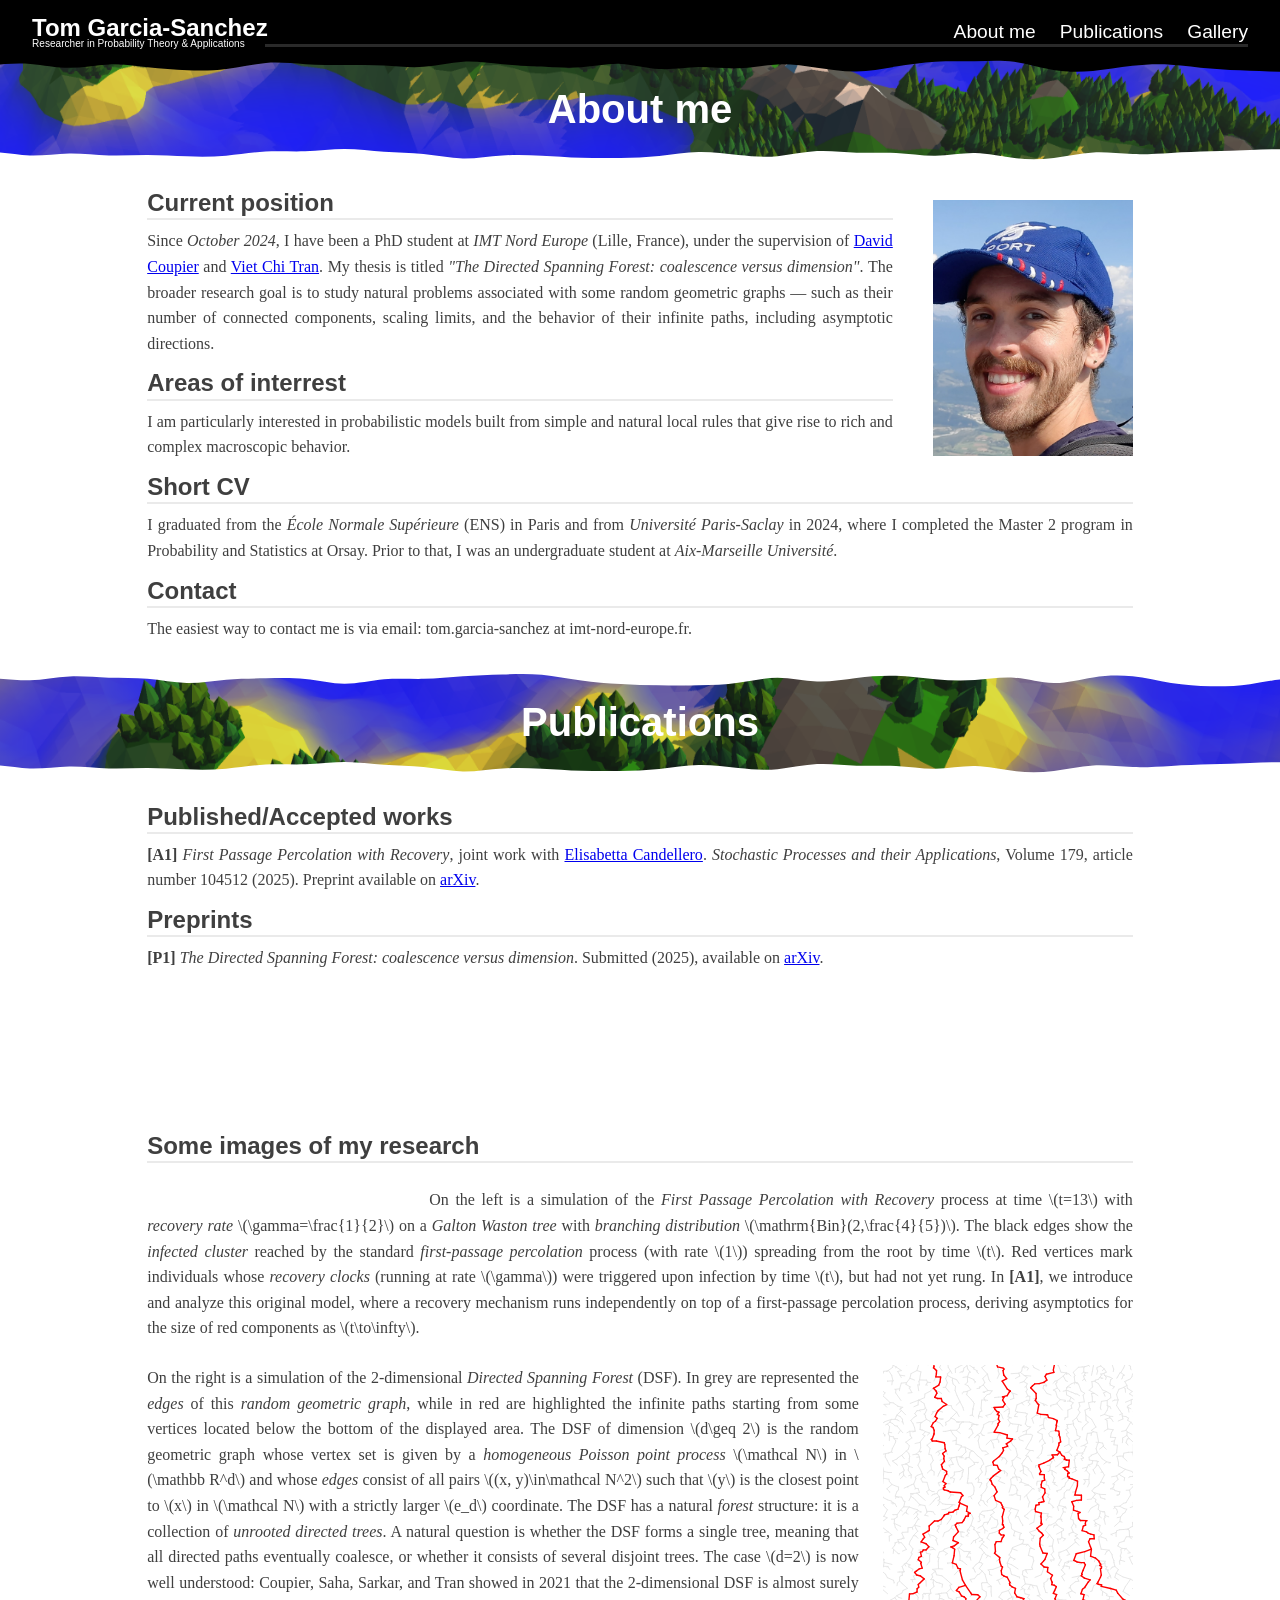
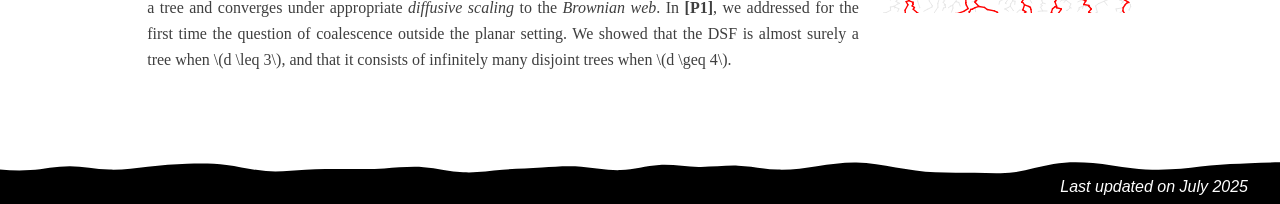
==== commit 6a0fbee6: "added image" ====
--- a/index.html
+++ b/index.html
@@ -366,7 +366,7 @@
     </div>
     <div class="section-content-wrapper">
       <div class="section-content">
-        <img src="data:image/svg+xml;utf8,<svg xmlns='http://www.w3.org/2000/svg' width='200' height='230'><rect width='200' height='230' fill='black'/></svg>" alt="Black square" class="pdpimg" />
+        <img src="pdp.jpg" alt="Black square" class="pdpimg" />
 
         <div class="title">Current position</div>
         <hr />
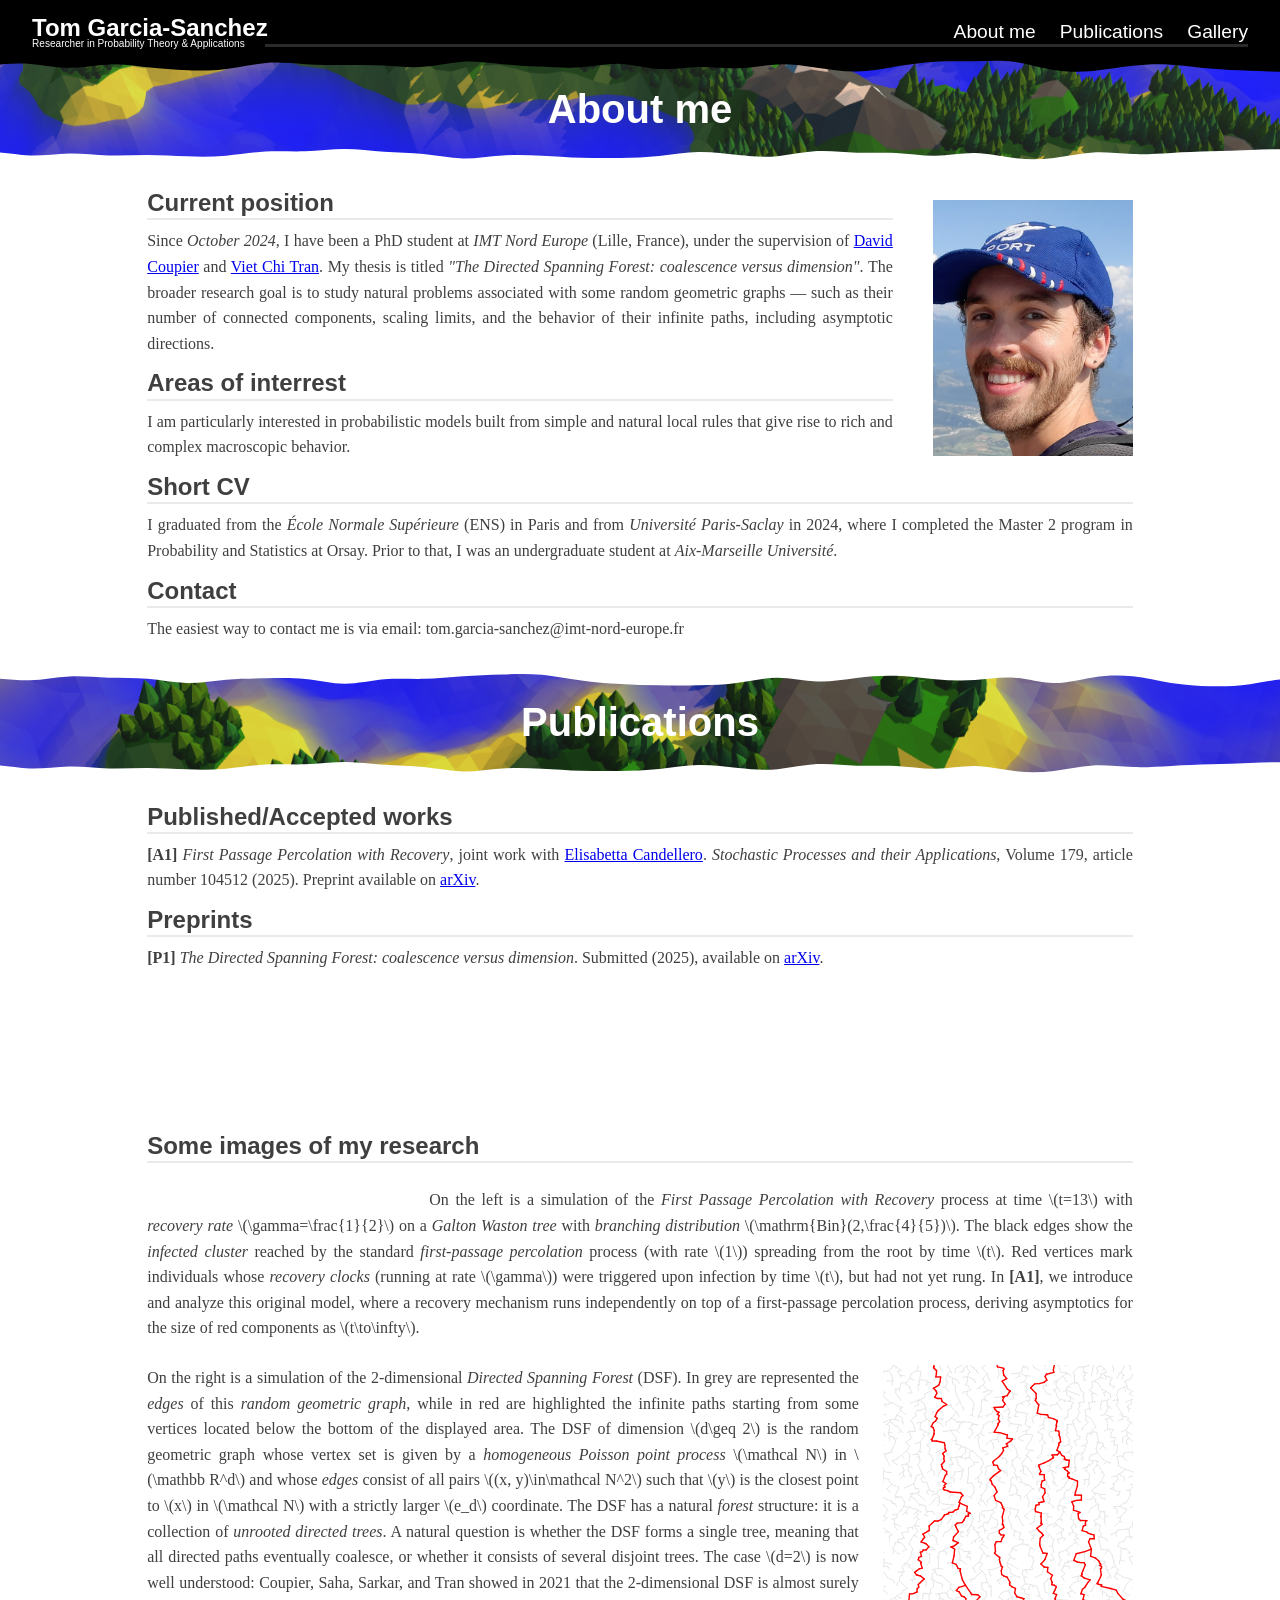
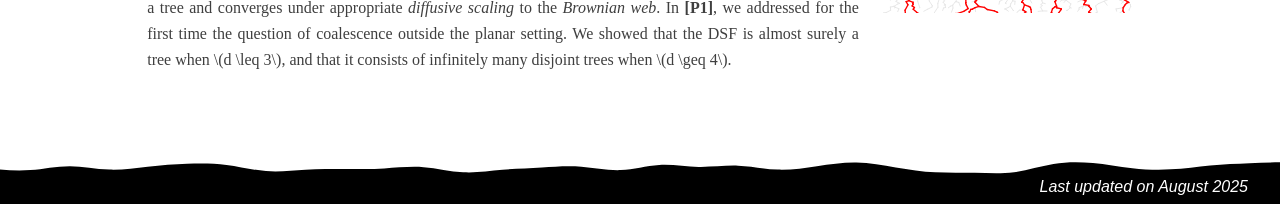
==== commit dcb2cd56: "modified metadata" ====
--- a/index.html
+++ b/index.html
@@ -2,13 +2,14 @@
 <html lang="en">
 <head>
   <script src="https://cdn.jsdelivr.net/npm/mathjax@3/es5/tex-mml-chtml.js" async></script>
+  
   <meta charset="UTF-8" />
   <meta name="viewport" content="width=device-width, initial-scale=1.0"/>
-  <meta name="description" content="Webpage of Tom Garcia-Sanchez, researcher in Probability."/>
+  <meta name="description" content="Personal webpage of Tom Garcia-Sanchez, researcher in Probability (Mathematics): current position, CV, contact details, publications, and gallery." />
   <meta name="google-site-verification" content="CL6NZWFLtM9Px56UgMiJpkGMmZ2-oOWUAHYNtdJ0M_c"/>
   <meta name="robots" content="index, follow">
 
-  <title>Tom Garcia-Sanchez</title>
+  <title>Tom Garcia-Sanchez - Researcher in Probability</title>
   <style>
     * {
       margin: 0;
@@ -396,7 +397,7 @@
         <div class="title">Contact</div>
         <hr />
         <p class="georgia-text" style="margin-bottom: 1rem;">
-          The easiest way to contact me is via email: tom.garcia-sanchez at imt-nord-europe.fr.
+          The easiest way to contact me is via email: tom.garcia-sanchez@imt-nord-europe.fr
         </p>
       </div>
     </div>
@@ -502,7 +503,7 @@
   </div>
   <footer class="footer-strip" style="background-color: black; color:white; height: 30px;">
     <div style="text-align: right; transform: translateY(0.25rem); margin-right:2rem;">
-      <i>Last updated on July 2025</i>
+      <i>Last updated on August 2025</i>
     </div>
   </footer>
 
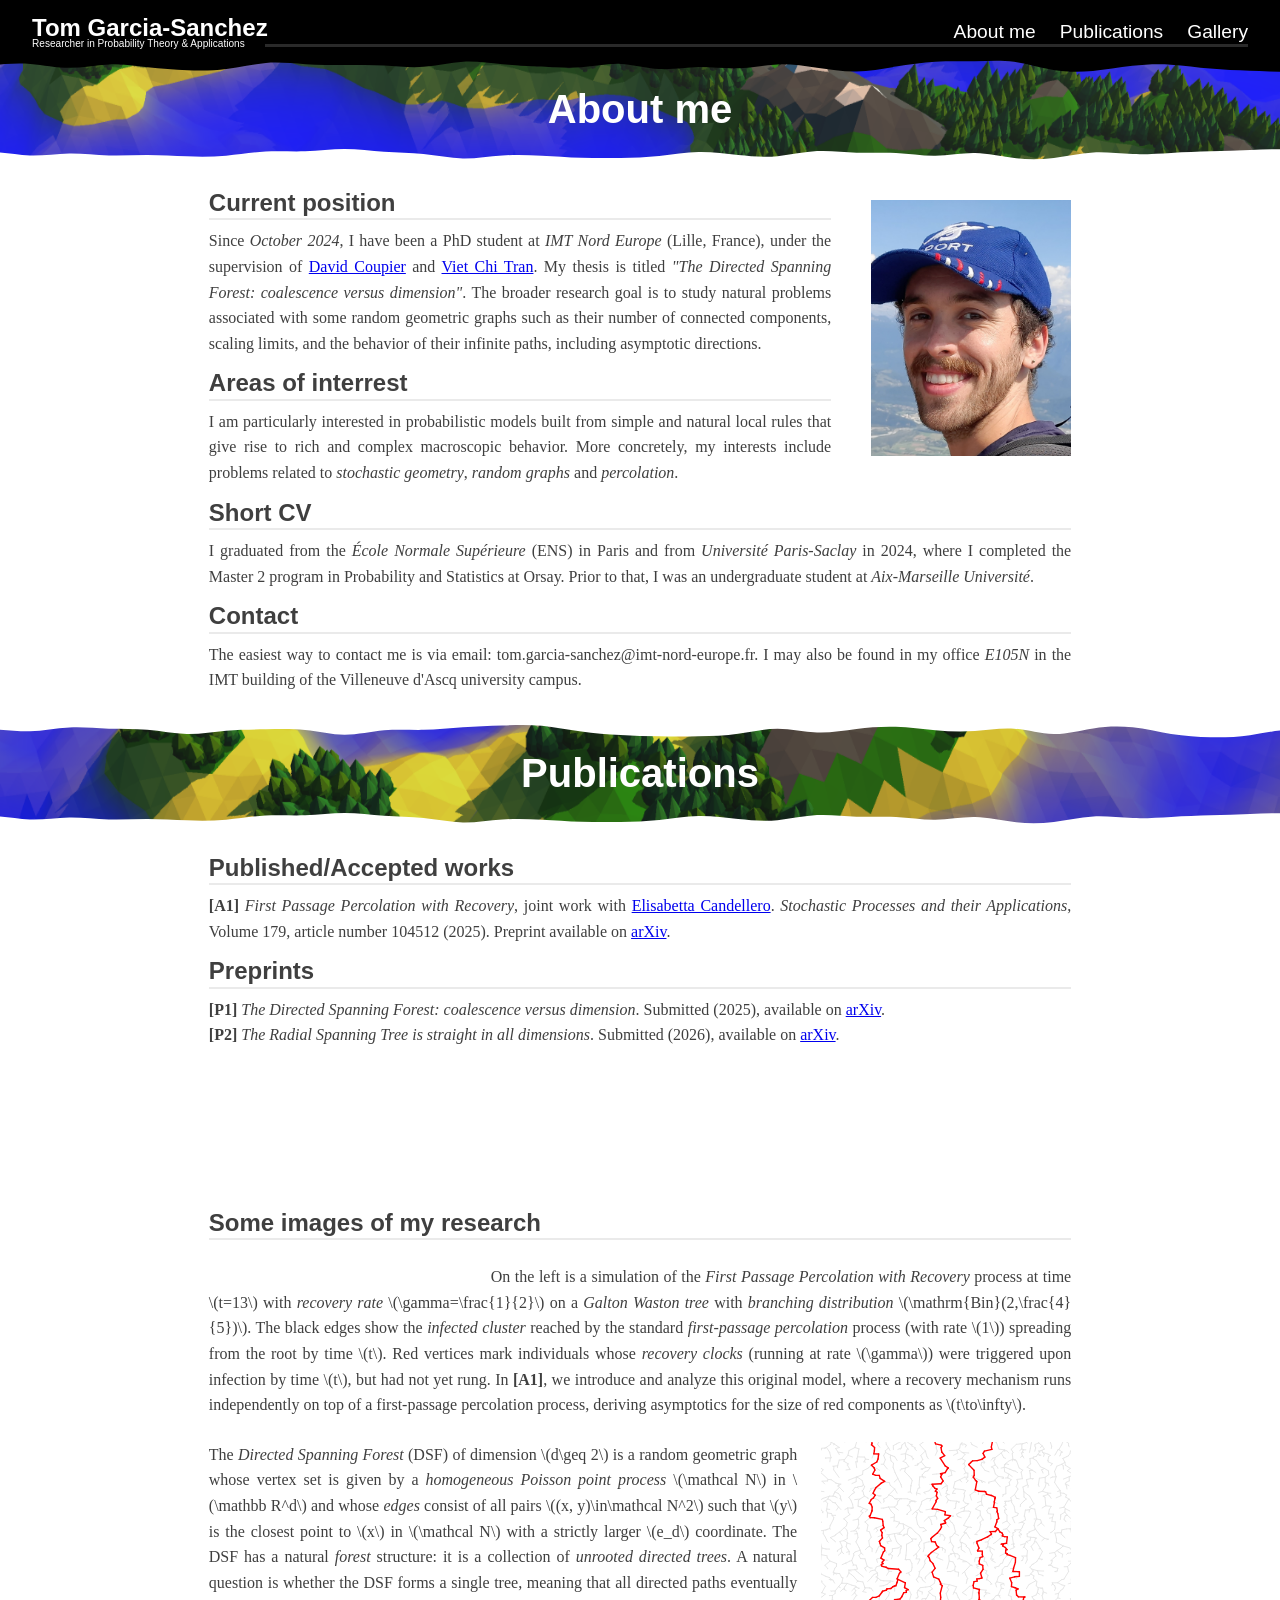
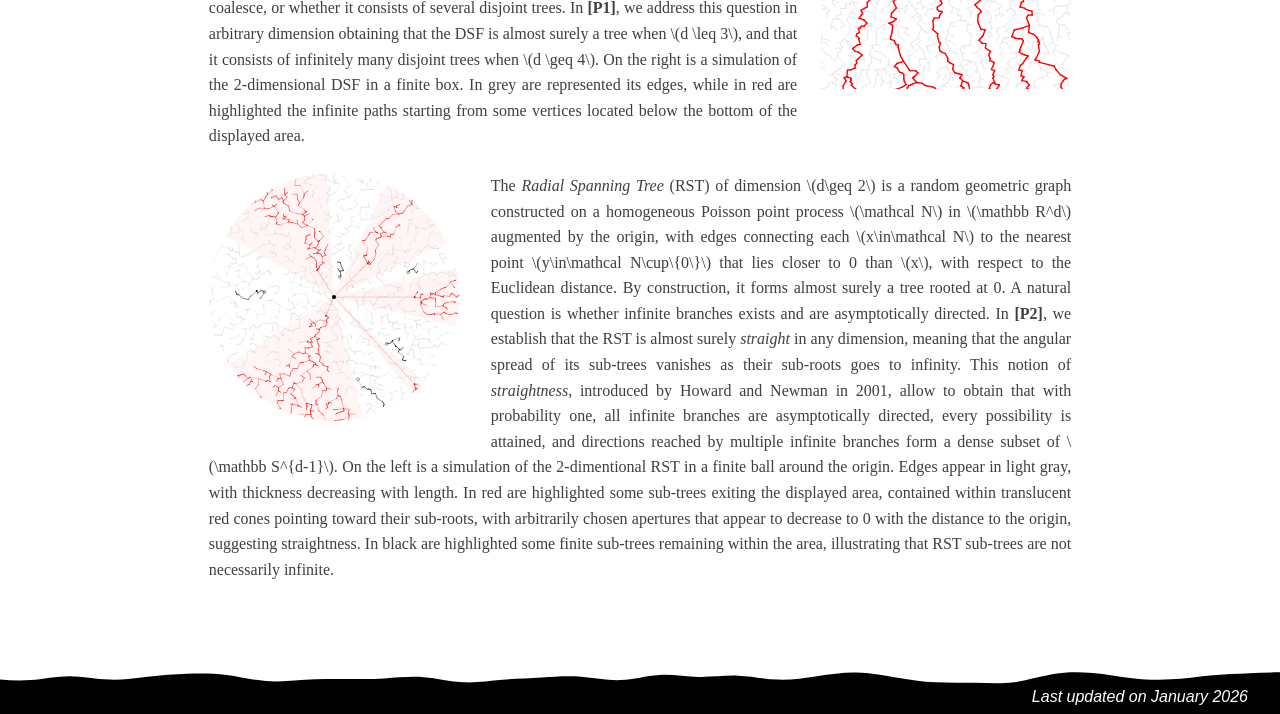
==== commit 7ac2d8af: "updated the website" ====
--- a/index.html
+++ b/index.html
@@ -9,7 +9,7 @@
   <meta name="google-site-verification" content="CL6NZWFLtM9Px56UgMiJpkGMmZ2-oOWUAHYNtdJ0M_c"/>
   <meta name="robots" content="index, follow">
 
-  <title>Tom Garcia-Sanchez - Researcher in Probability</title>
+  <title>Tom Garcia-Sanchez | Researcher in Probability</title>
   <style>
     * {
       margin: 0;
@@ -149,7 +149,7 @@
     }
 
     .section-content {
-      max-width: 80%;
+      max-width: min(70%, 55rem);
       margin: 0 auto 0;
       background-color: white;
       font-size: 1rem;
@@ -187,7 +187,7 @@
       position: absolute;
       bottom: -1px;
       left: 0;
-      width: 100vw;
+      width: 100w;
       min-width: 100%;
       max-width: 100%;
       height: auto;
@@ -290,9 +290,9 @@
       background-image: url('mountains.png');
       background-repeat: no-repeat;
       background-position: center;
-      background-size: cover; /* or contain, or other based on your needs */
-      z-index: -1; /* put it behind everything */
-      pointer-events: none; /* so clicks pass through */
+      background-size: cover;
+      z-index: -1;
+      pointer-events: none;
     }
 
     @media (max-width: 650px) {
@@ -377,14 +377,15 @@
           <a href="https://tranvietchi59.github.io" target="_blank">Viet Chi Tran</a>.
           My thesis is titled <i>"The Directed Spanning Forest: coalescence versus dimension"</i>. 
           The broader research goal is to study natural problems associated with some random geometric
-          graphs — such as their number of connected components, scaling limits, and the behavior
+          graphs such as their number of connected components, scaling limits, and the behavior
           of their infinite paths, including asymptotic directions.
         </p>
         <div class="title">Areas of interrest</div>
         <hr />
         <p class="georgia-text">
-        I am particularly interested in probabilistic models built from simple and natural local 
-        rules that give rise to rich and complex macroscopic behavior.
+          I am particularly interested in probabilistic models built from simple and natural local 
+          rules that give rise to rich and complex macroscopic behavior. More concretely, my interests 
+          include problems related to <i>stochastic geometry</i>, <i>random graphs</i> and <i>percolation</i>.
         </p>
         <div class="title">Short CV</div>
         <hr />
@@ -395,9 +396,10 @@
           Prior to that, I was an undergraduate student at <i>Aix-Marseille Université</i>.
         </p>
         <div class="title">Contact</div>
-        <hr />
+        <hr/>
         <p class="georgia-text" style="margin-bottom: 1rem;">
-          The easiest way to contact me is via email: tom.garcia-sanchez@imt-nord-europe.fr
+          The easiest way to contact me is via email: tom.garcia-sanchez@imt-nord-europe.fr. 
+          I may also be found in my office <i>E105N</i> in the IMT building of the Villeneuve d'Ascq university campus.
         </p>
       </div>
     </div>
@@ -427,7 +429,10 @@
         <hr />
         <p class="georgia-text" style="margin-bottom: 1rem;">
           <strong>[P1]</strong> <i>The Directed Spanning Forest: coalescence versus dimension</i>. Submitted (2025), available on 
-          <a href="https://arxiv.org/abs/2507.13289" target="_blank" rel="noopener noreferrer">arXiv</a>.
+          <a href="https://arxiv.org/abs/2507.13289" target="_blank" rel="noopener noreferrer">arXiv</a>.<br>
+
+          <strong>[P2]</strong> <i>The Radial Spanning Tree is straight in all dimensions</i>. Submitted (2026), available on 
+          <a href="https://arxiv.org/abs/2601.08667" target="_blank" rel="noopener noreferrer">arXiv</a>.
         </p>
       </div>
     </div>
@@ -467,25 +472,44 @@
         <div class="gallery-item">
           <img src="dsf_simu.svg" alt="" style="float: right; margin-left: 1.5rem; width: 45%; max-width: 250px;" />
           <p class="georgia-text">
-            On the right is a simulation of the 2-dimensional <i>Directed Spanning Forest</i> (DSF). 
-            In grey are represented the <i>edges</i> of this <i>random geometric graph</i>, while in red are highlighted 
-            the infinite paths starting from some vertices located below the bottom of the displayed area.
-
-            The DSF of dimension \(d\geq 2\) is the random geometric graph whose vertex set is given by a 
+            The <i>Directed Spanning Forest</i> (DSF) of dimension \(d\geq 2\) is a random geometric graph whose vertex set is given by a 
             <i>homogeneous Poisson point process</i> \(\mathcal N\) in \(\mathbb R^d\) and whose <i>edges</i> 
             consist of all pairs \((x, y)\in\mathcal N^2\) such that \(y\) is the closest point 
             to \(x\) in \(\mathcal N\) with a strictly larger \(e_d\) coordinate. 
             The DSF has a natural <i>forest</i> structure: it is a collection of <i>unrooted directed trees</i>. 
             A natural question is whether the DSF forms a single tree, 
             meaning that all directed paths eventually coalesce, or whether it consists of several disjoint trees.
+
+            In <strong>[P1]</strong>, we address this question in arbitrary dimension 
+            obtaining that the DSF is almost surely a tree when \(d \leq 3\), 
+            and that it consists of infinitely many disjoint trees when \(d \geq 4\).
+
+            On the right is a simulation of the 2-dimensional DSF in a finite box. 
+            In grey are represented its edges, while in red are highlighted 
+            the infinite paths starting from some vertices located below the bottom of the displayed area.
+          </p>
+        </div>
+
+        <div class="gallery-item">
+          <img src="fig_rst_subtree.svg" alt="" style="float: left; margin-right: 2rem; width: 45%; max-width: 250px;" />
+          <p class="georgia-text">
+            The <i>Radial Spanning Tree</i> (RST) of dimension \(d\geq 2\) is a random geometric graph constructed on a homogeneous 
+            Poisson point process \(\mathcal N\) in \(\mathbb R^d\) augmented by the origin, 
+            with edges connecting each \(x\in\mathcal N\) to the nearest point \(y\in\mathcal N\cup\{0\}\) 
+            that lies closer to 0 than \(x\), with respect to the Euclidean distance. 
+            By construction, it forms almost surely a tree rooted at 0. A natural question is whether infinite branches exists and are asymptotically directed. 
             
-            The case \(d=2\) is now well understood: Coupier, Saha, Sarkar, and Tran 
-            showed in 2021 that the 2-dimensional DSF is almost surely a tree
-            and converges under appropriate <i>diffusive scaling</i> to the <i>Brownian web</i>.
+            In <strong>[P2]</strong>, we establish that
+            the RST is almost surely <i>straight</i> in any dimension, meaning that the angular spread of its sub-trees vanishes as their sub-roots
+            goes to infinity. This notion of <i>straightness</i>, introduced by Howard and Newman in 2001, allow to obtain that with probability one,
+            all infinite branches are asymptotically directed, every possibility is attained, and directions reached 
+            by multiple infinite branches form a dense subset of \(\mathbb S^{d-1}\). 
             
-            In <strong>[P1]</strong>, we addressed for the first time the question of coalescence outside the planar setting. 
-            We showed that the DSF is almost surely a tree when \(d \leq 3\), 
-            and that it consists of infinitely many disjoint trees when \(d \geq 4\).
+            On the left is a simulation of the 2-dimentional RST in a finite ball around the origin. Edges appear in light gray, with thickness decreasing with length. In red are highlighted some sub-trees exiting the displayed
+            area, contained within translucent red cones pointing toward their sub-roots, with arbitrarily chosen
+            apertures that appear to decrease to 0 with the distance to the origin, suggesting straightness.
+            In black are highlighted some finite sub-trees remaining within the area, illustrating that RST
+            sub-trees are not necessarily infinite.
           </p>
         </div>
       </div>
@@ -503,7 +527,7 @@
   </div>
   <footer class="footer-strip" style="background-color: black; color:white; height: 30px;">
     <div style="text-align: right; transform: translateY(0.25rem); margin-right:2rem;">
-      <i>Last updated on August 2025</i>
+      <i>Last updated on January 2026</i>
     </div>
   </footer>
 
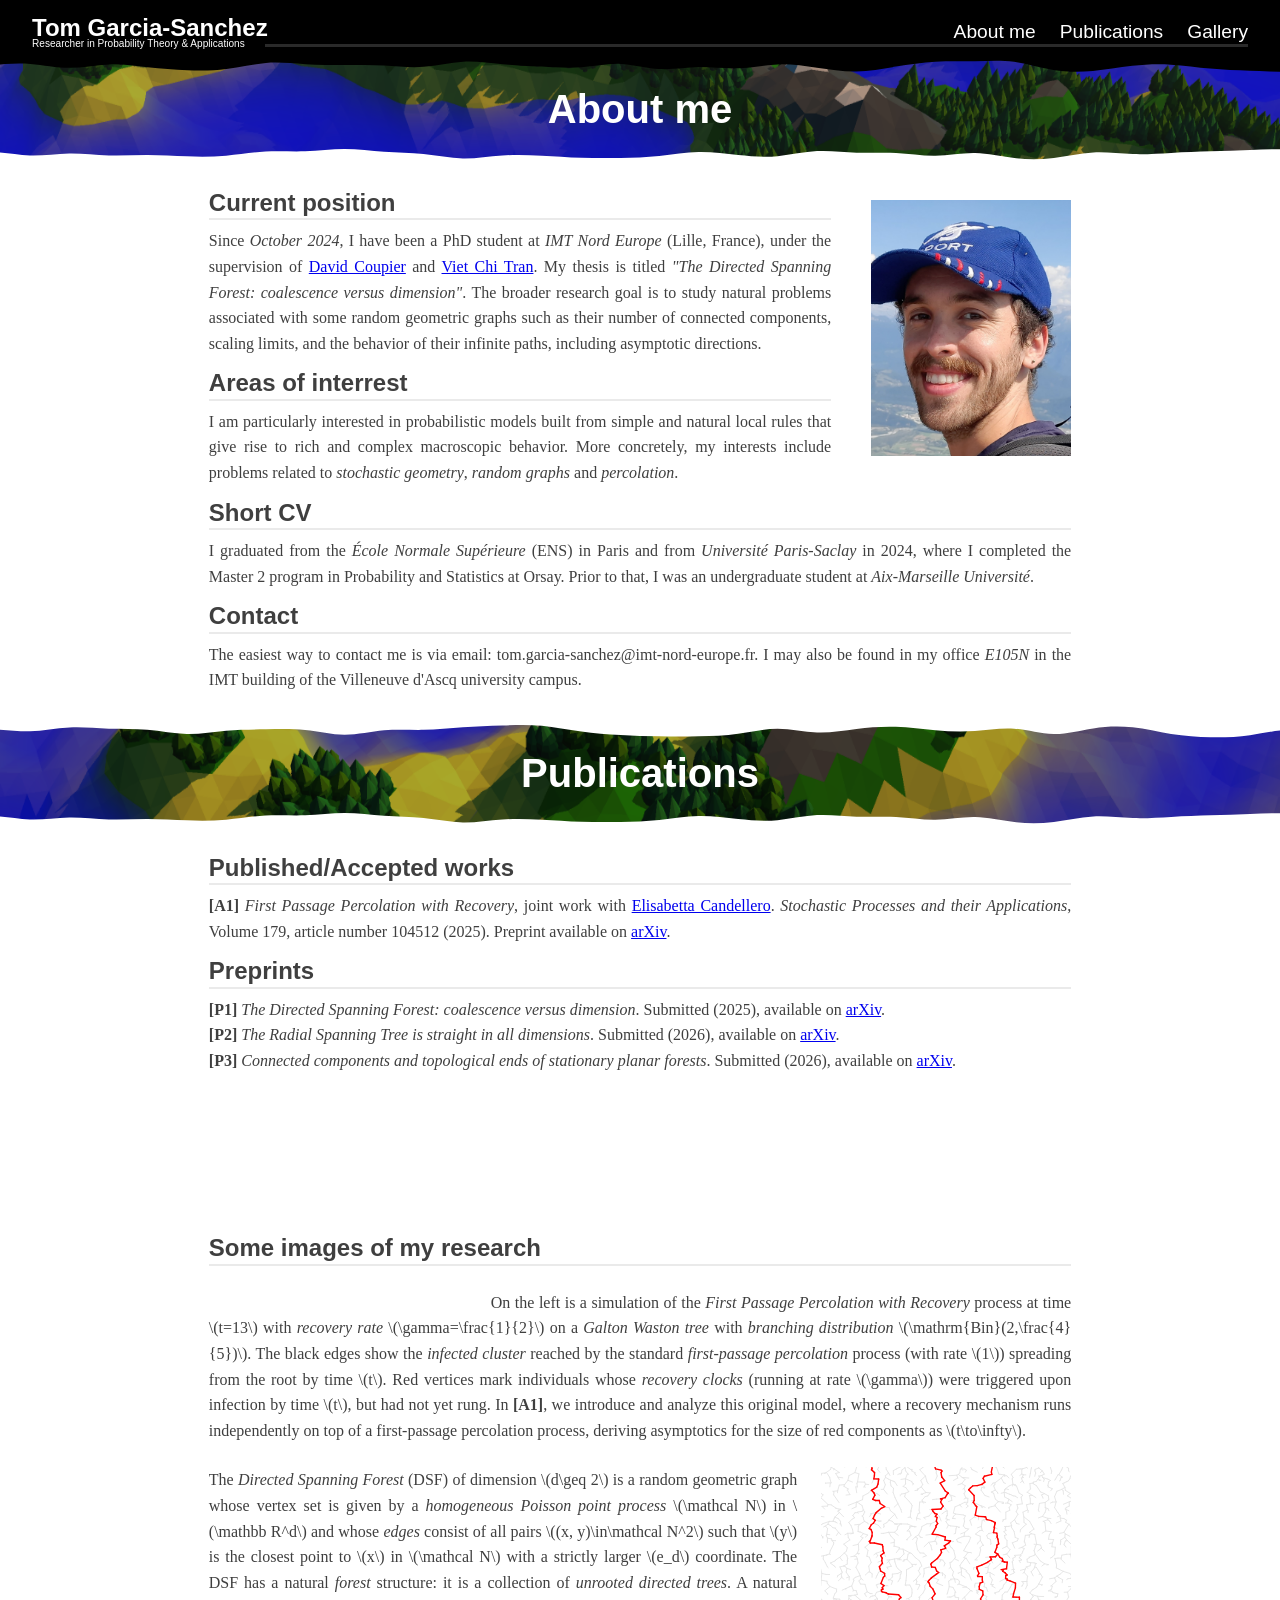
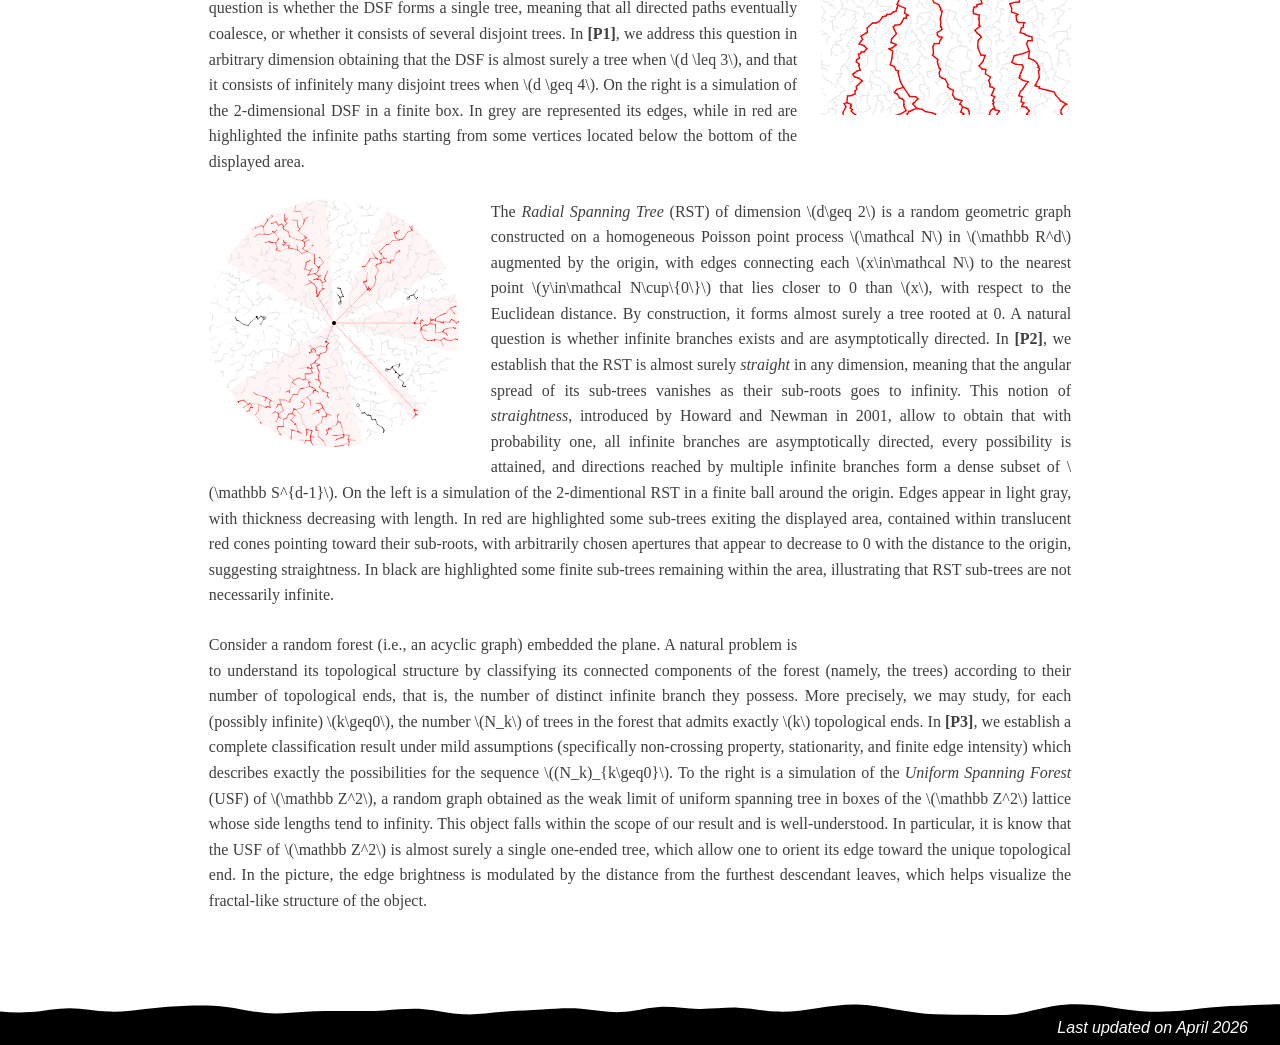
==== commit 711ffad3: "update" ====
--- a/index.html
+++ b/index.html
@@ -10,6 +10,8 @@
   <meta name="robots" content="index, follow">
 
   <title>Tom Garcia-Sanchez | Researcher in Probability</title>
+  <link rel="icon" type="image/svg" href="/favicon.svg">
+
   <style>
     * {
       margin: 0;
@@ -287,7 +289,7 @@
       left: 0;
       width: 100vw;
       height: 100vh;
-      background-image: url('mountains.png');
+      background-image: url('mountains_dark.png');
       background-repeat: no-repeat;
       background-position: center;
       background-size: cover;
@@ -432,7 +434,10 @@
           <a href="https://arxiv.org/abs/2507.13289" target="_blank" rel="noopener noreferrer">arXiv</a>.<br>
 
           <strong>[P2]</strong> <i>The Radial Spanning Tree is straight in all dimensions</i>. Submitted (2026), available on 
-          <a href="https://arxiv.org/abs/2601.08667" target="_blank" rel="noopener noreferrer">arXiv</a>.
+          <a href="https://arxiv.org/abs/2601.08667" target="_blank" rel="noopener noreferrer">arXiv</a>.<br>
+
+          <strong>[P3]</strong> <i>Connected components and topological ends of stationary planar forests</i>. Submitted (2026), available on
+          <a href="https://arxiv.org/abs/2604.04672" target="_blank" rel="noopener noreferrer">arXiv</a>.
         </p>
       </div>
     </div>
@@ -512,6 +517,60 @@
             sub-trees are not necessarily infinite.
           </p>
         </div>
+
+        <div class="gallery-item">
+          <img src="ust_heatmaps_edges.svg" alt="" style="float: right; margin-left: 1.5rem; width: 45%; max-width: 250px;" />
+          <p class="georgia-text">
+            Consider a random forest (i.e., an acyclic graph) embedded the plane. A natural problem is to understand
+            its topological structure by classifying its connected components of the forest (namely, the trees) 
+            according to their number of topological ends, that is, the number of distinct infinite branch they possess. 
+            More precisely, we may study, for each (possibly infinite) \(k\geq0\), the number \(N_k\) of trees in the forest 
+            that admits exactly \(k\) topological ends. In <strong>[P3]</strong>, we establish a complete classification 
+            result under mild assumptions (specifically non-crossing property, stationarity, and finite edge intensity) 
+            which describes exactly the possibilities for the sequence \((N_k)_{k\geq0}\).
+            
+            To the right is a simulation of the <i>Uniform Spanning Forest</i> (USF) of \(\mathbb Z^2\),
+            a random graph obtained as the weak limit of uniform spanning tree in boxes of the \(\mathbb Z^2\) 
+            lattice whose side lengths tend to infinity. This object falls within the scope of our result and is well-understood. 
+            In particular, it is know that the USF of \(\mathbb Z^2\) is almost surely a single one-ended tree,
+            which allow one to orient its edge toward the unique topological end. In the picture, 
+            the edge brightness is modulated by the distance from the furthest descendant leaves,
+            which helps visualize the fractal-like structure of the object.
+
+          </p>
+        </div>
+
+        <!--<div class="title">Other pictures</div>
+        <hr />
+
+        <div class="gallery-item">
+          <img src="mountains.png" alt="" style="float: left; margin-right: 2rem; width: 45%; max-width: 250px;" />
+          <p class="georgia-text">
+            To the left is the background image of the website: a landscape obtained via <i>procedural generation</i>.
+          </p>
+        </div>
+
+        <div class="gallery-item">
+          <img src="newton.png" alt="" style="float: right; margin-left: 1.5rem; width: 45%; max-width: 250px;" />
+          <p class="georgia-text">
+            The <i>Directed Spanning Forest</i> (DSF) of dimension \(d\geq 2\) is a random geometric graph whose vertex set is given by a 
+            <i>homogeneous Poisson point process</i> \(\mathcal N\) in \(\mathbb R^d\) and whose <i>edges</i> 
+            consist of all pairs \((x, y)\in\mathcal N^2\) such that \(y\) is the closest point 
+            to \(x\) in \(\mathcal N\) with a strictly larger \(e_d\) coordinate. 
+            The DSF has a natural <i>forest</i> structure: it is a collection of <i>unrooted directed trees</i>. 
+            A natural question is whether the DSF forms a single tree, 
+            meaning that all directed paths eventually coalesce, or whether it consists of several disjoint trees.
+
+            In <strong>[P1]</strong>, we address this question in arbitrary dimension 
+            obtaining that the DSF is almost surely a tree when \(d \leq 3\), 
+            and that it consists of infinitely many disjoint trees when \(d \geq 4\).
+
+            On the right is a simulation of the 2-dimensional DSF in a finite box. 
+            In grey are represented its edges, while in red are highlighted 
+            the infinite paths starting from some vertices located below the bottom of the displayed area.
+          </p>
+        </div>-->
+
       </div>
     </div>
   </section>
@@ -527,7 +586,7 @@
   </div>
   <footer class="footer-strip" style="background-color: black; color:white; height: 30px;">
     <div style="text-align: right; transform: translateY(0.25rem); margin-right:2rem;">
-      <i>Last updated on January 2026</i>
+      <i>Last updated on April 2026</i>
     </div>
   </footer>
 
